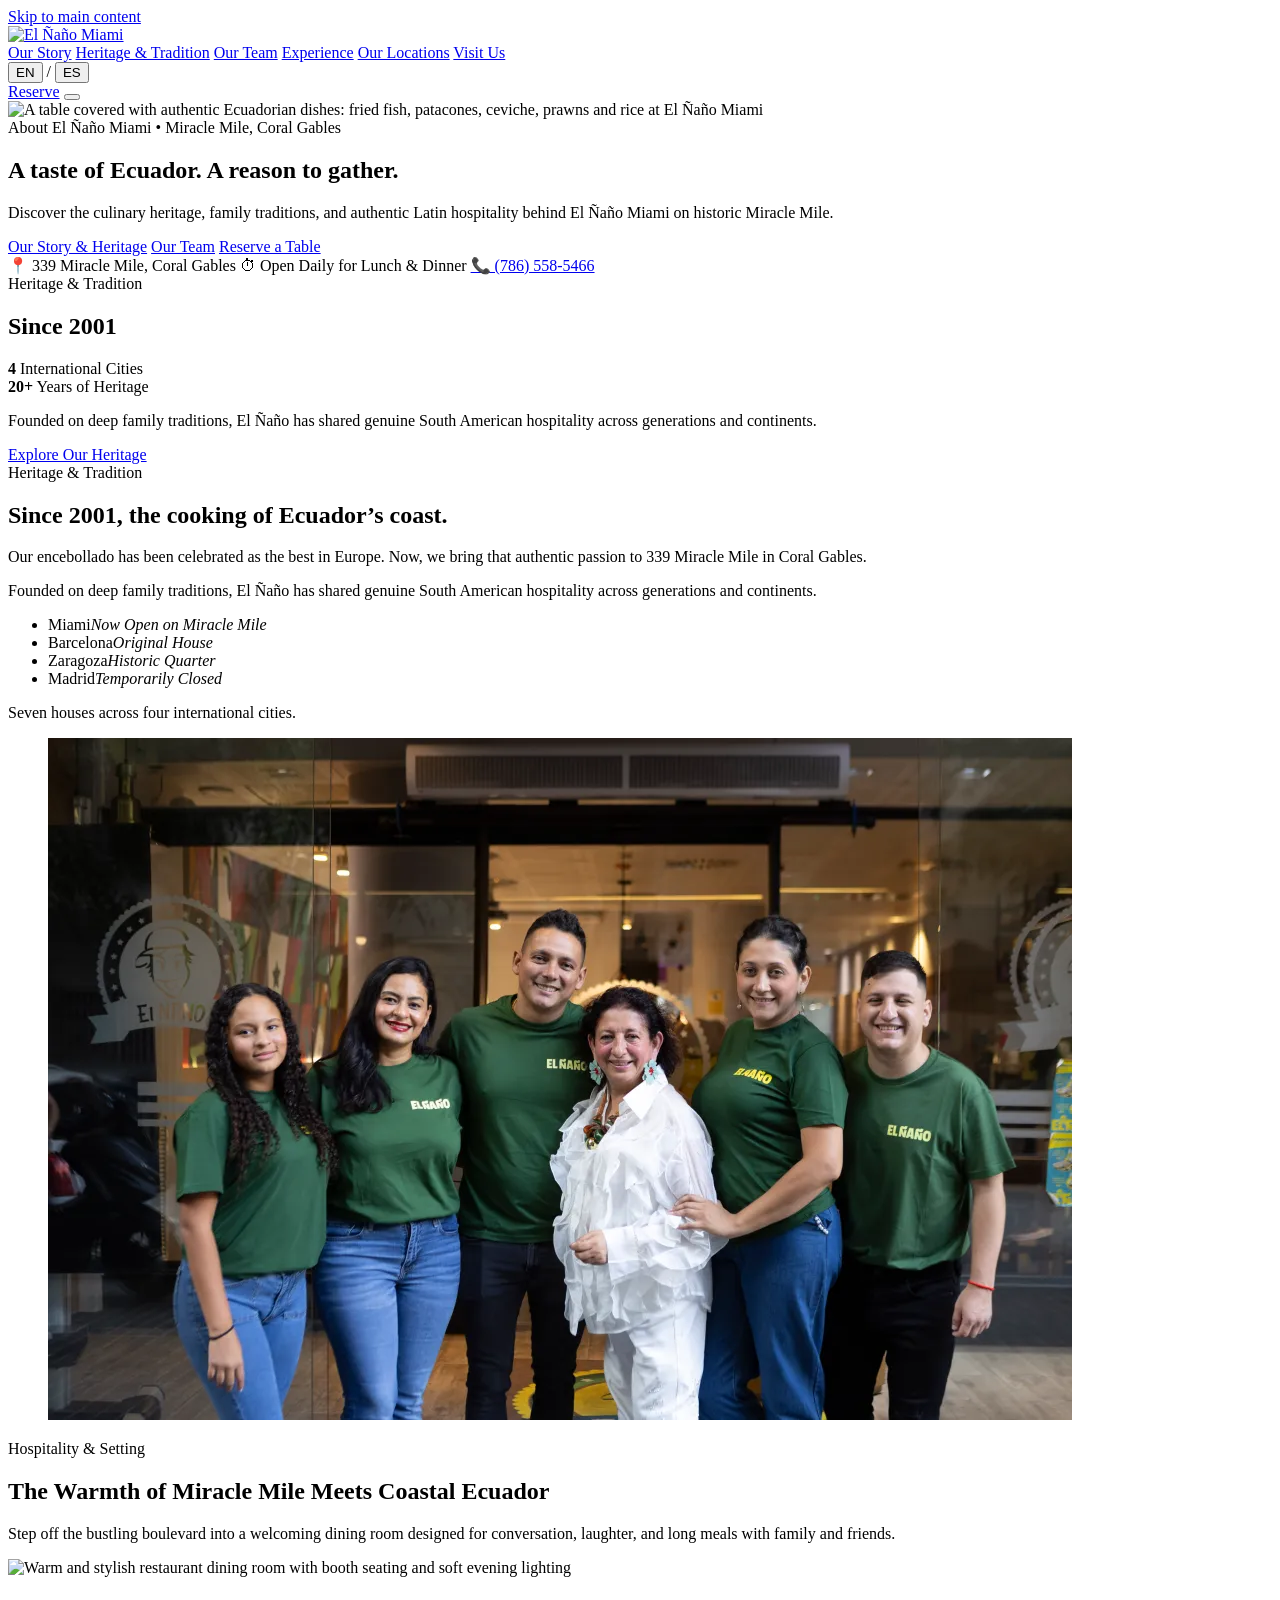
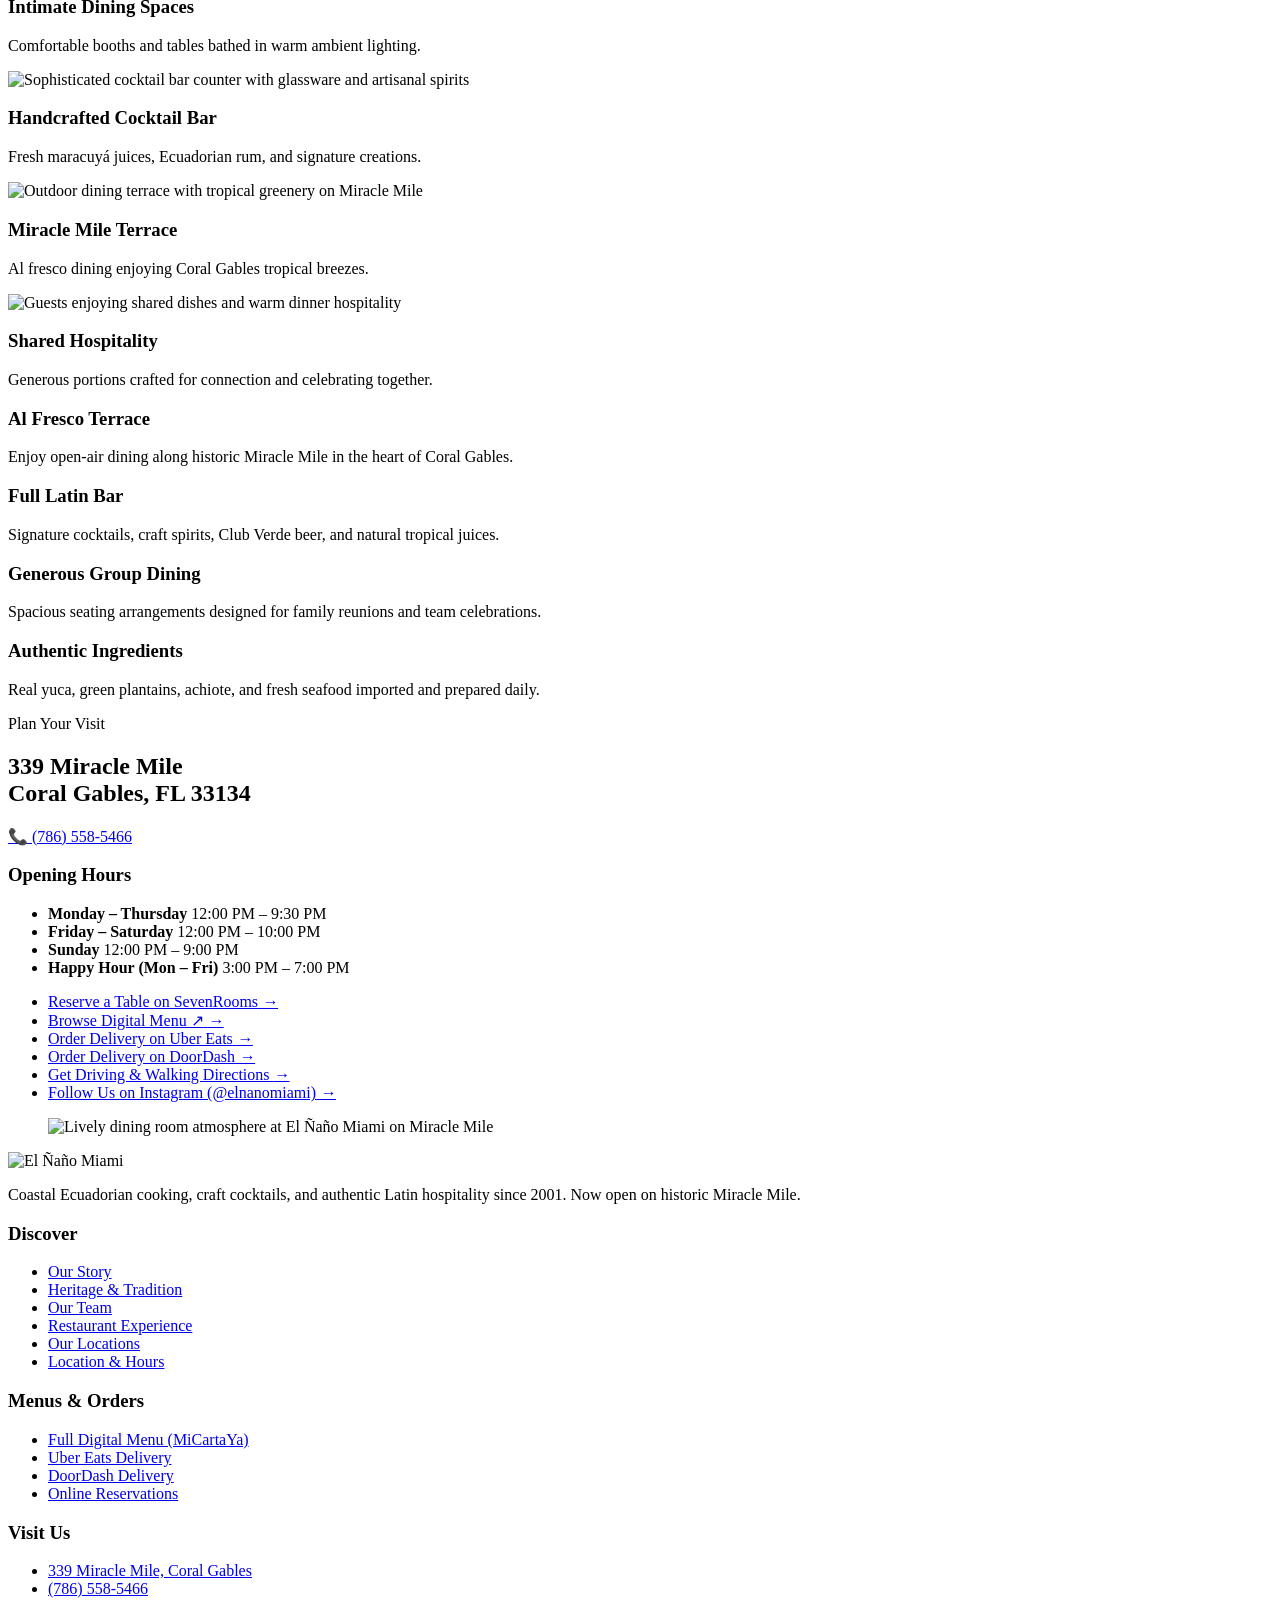
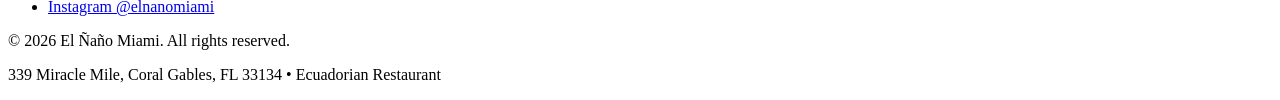
==== index.html @ 047c49d6 "Update About Us page" ====
<!doctype html>
<html lang="en">
<head>
  <meta charset="utf-8">
  <meta name="viewport" content="width=device-width, initial-scale=1">
  <title>About Us | El Ñaño Miami — Authentic Ecuadorian Restaurant &amp; Cocktails, Coral Gables</title>
  <meta name="description" content="Discover the culinary heritage, family traditions, and authentic coastal Ecuadorian cuisine behind El Ñaño Miami at 339 Miracle Mile, Coral Gables. Celebrating genuine hospitality since 2001 across four international cities.">
  <meta name="theme-color" content="#003c28">

  <!-- Open Graph / Social Sharing -->
  <meta property="og:title" content="About Us | El Ñaño Miami — Authentic Ecuadorian Restaurant &amp; Cocktails">
  <meta property="og:description" content="Discover our culinary heritage, 20+ years of tradition, four international locations, and dedicated team on Miracle Mile in Coral Gables.">
  <meta property="og:type" content="restaurant">
  <meta property="og:url" content="https://www.elnanorestaurant.com/">
  <meta property="og:image" content="assets/img/table.jpg">

  <link rel="icon" href="assets/logo/el-nano-miami-green.svg" type="image/svg+xml">
  
  <!-- Preload Critical Hero Image for LCP Optimization -->
  <link rel="preload" as="image" href="assets/img/table.webp" fetchpriority="high">
  
  <link rel="stylesheet" href="assets/css/style.css?v=2.7">
  <script>document.documentElement.classList.add('js')</script>

  <!-- Schema.org Restaurant Structured Data -->
  <script type="application/ld+json">
  {
    "@context": "https://schema.org",
    "@type": "AboutPage",
    "name": "About El Ñaño Miami",
    "description": "Culinary heritage, international locations, and dedicated team behind El Ñaño Miami.",
    "url": "https://www.elnanorestaurant.com/",
    "mainEntity": {
      "@type": "Restaurant",
      "name": "El Ñaño Miami",
      "image": "assets/img/table.jpg",
      "servesCuisine": "Ecuadorian",
      "priceRange": "$$",
      "telephone": "+1-786-558-5466",
      "url": "https://www.elnanorestaurant.com/",
      "acceptsReservations": "https://www.sevenrooms.com/explore/elnanomiami/reservations/create/search/",
      "address": {
        "@type": "PostalAddress",
        "streetAddress": "339 Miracle Mile",
        "addressLocality": "Coral Gables",
        "addressRegion": "FL",
        "postalCode": "33134",
        "addressCountry": "US"
      },
      "geo": {
        "@type": "GeoCoordinates",
        "latitude": 25.7505,
        "longitude": -80.2585
      }
    }
  }
  </script>
</head>
<body>
  <!-- Accessibility Skip Navigation -->
  <a class="skip" href="#main" data-i18n="skip_nav">Skip to main content</a>

  <!-- ──────────────────────────────────────────────────────────────────────────
       SITE HEADER
       ────────────────────────────────────────────────────────────────────────── -->
  <header class="site-header" id="top">
    <div class="bar">
      <a class="brand" href="#top" aria-label="El Ñaño Miami, back to top">
        <img src="assets/logo/el-nano-miami-yellow.svg" alt="El Ñaño Miami" width="609" height="308">
      </a>
      <nav class="nav" aria-label="Primary Navigation">
        <a href="#story" data-i18n="nav_story">Our Story</a>
        <a href="#heritage" data-i18n="story_kicker">Heritage &amp; Tradition</a>
        <a href="#team" data-i18n="nav_team">Our Team</a>
        <a href="#experience" data-i18n="nav_experience">Experience</a>
        <a href="#locations" data-i18n="nav_locations">Our Locations</a>
        <a href="#visit" data-i18n="nav_visit">Visit Us</a>
      </nav>
      <div class="header-actions">
        <!-- English / Español Language Switcher -->
        <div class="lang-switch" role="group" aria-label="Language selection">
          <button type="button" class="lang-btn active" data-lang="en" aria-pressed="true">EN</button>
          <span class="lang-divider" aria-hidden="true">/</span>
          <button type="button" class="lang-btn" data-lang="es" aria-pressed="false">ES</button>
        </div>
        <a class="reserve-btn" href="https://www.sevenrooms.com/explore/elnanomiami/reservations/create/search/" target="_blank" rel="noopener" data-i18n="reserve_btn">Reserve</a>
        <button class="burger" type="button" aria-expanded="false" aria-controls="drawer" aria-label="Open menu">
          <span></span><span></span>
        </button>
      </div>
    </div>
  </header>

  <!-- MOBILE NAVIGATION DRAWER -->
  <div class="drawer" id="drawer" hidden>
    <div class="drawer-lang">
      <span class="drawer-lang-label" data-i18n="drawer_lang_label">Language:</span>
      <div class="lang-switch" role="group" aria-label="Mobile Language selection">
        <button type="button" class="lang-btn active" data-lang="en" aria-pressed="true">EN</button>
        <span class="lang-divider" aria-hidden="true">/</span>
        <button type="button" class="lang-btn" data-lang="es" aria-pressed="false">ES</button>
      </div>
    </div>
    <nav aria-label="Mobile Navigation">
      <a href="#story" data-i18n="nav_story">Our Story</a>
      <a href="#heritage" data-i18n="story_kicker">Heritage &amp; Tradition</a>
      <a href="#team" data-i18n="nav_team">Our Team</a>
      <a href="#experience" data-i18n="nav_experience">Restaurant Experience</a>
      <a href="#locations" data-i18n="nav_locations">Our Locations</a>
      <a href="#visit" data-i18n="nav_visit">Location &amp; Hours</a>
      <a class="drawer-sublink" href="https://el-nano-miami.micartaya.es" target="_blank" rel="noopener" data-i18n="drawer_full_menu">Browse Digital Menu ↗</a>
      <a class="drawer-sublink" href="https://www.ubereats.com/store/el-nano-coral-gables/kp463oD1Vi6E7nZN94qZXA" target="_blank" rel="noopener" data-i18n="drawer_delivery">Delivery on Uber Eats ↗</a>
      <a class="drawer-sublink" href="https://www.doordash.com/store/el-%C3%91a%C3%91o-coral-gables-42138918/?srsltid=AYCX9vI_KnE7H-Bl0SJWq5RdilWhw7yQn5uDHOik-DngAWsfa8M4sarF" target="_blank" rel="noopener" data-i18n="drawer_doordash">Delivery on DoorDash ↗</a>
    </nav>
    <div class="drawer-footer">
      <p>339 Miracle Mile, Coral Gables, FL 33134</p>
      <p><span data-i18n="drawer_phone_label">Direct Inquiries:</span> <a href="tel:+17865585466">(786) 558-5466</a></p>
      <a class="btn btn-primary drawer-cta" href="https://www.sevenrooms.com/explore/elnanomiami/reservations/create/search/" target="_blank" rel="noopener" data-i18n="drawer_reserve_btn">Reserve a Table</a>
    </div>
  </div>

  <main id="main">

    <!-- ──────────────────────────────────────────────────────────────────────────
         SECTION 1 — ABOUT US HERO BANNER
         ────────────────────────────────────────────────────────────────────────── -->
    <section class="hero" aria-label="About El Ñaño Miami">
      <div class="hero-backdrop">
        <picture>
          <source srcset="assets/img/table.webp" type="image/webp">
          <img src="assets/img/table.jpg" alt="A table covered with authentic Ecuadorian dishes: fried fish, patacones, ceviche, prawns and rice at El Ñaño Miami" width="738" height="414" fetchpriority="high">
        </picture>
      </div>
      <div class="hero-overlay" aria-hidden="true"></div>

      <div class="hero-container">
        <div class="hero-copy">
          <div class="hero-badge" data-i18n="hero_badge_about">About El Ñaño Miami • Miracle Mile, Coral Gables</div>
          <h1 data-i18n="about_hero_main">A taste of Ecuador. A reason to gather.</h1>
          <p class="lead" data-i18n="about_hero_sub">Discover the culinary heritage, family traditions, and authentic Latin hospitality behind El Ñaño Miami on historic Miracle Mile.</p>
          
          <div class="hero-actions">
            <a class="btn btn-primary" href="#story" data-i18n="nav_story">Our Story &amp; Heritage</a>
            <a class="btn btn-secondary" href="#team" data-i18n="nav_team">Our Team</a>
            <a class="btn btn-secondary" href="https://www.sevenrooms.com/explore/elnanomiami/reservations/create/search/" target="_blank" rel="noopener" data-i18n="hero_btn_reserve">Reserve a Table</a>
          </div>

          <div class="hero-info-bar">
            <span>📍 339 Miracle Mile, Coral Gables</span>
            <span data-i18n="hero_hours_tag">⏱ Open Daily for Lunch &amp; Dinner</span>
            <a href="tel:+17865585466">📞 (786) 558-5466</a>
          </div>
        </div>

        <!-- Verified Restaurant Heritage Panel -->
        <aside class="hero-offer" aria-label="Heritage Highlights">
          <div class="offer-card">
            <div class="offer-header">
              <span class="offer-badge" data-i18n="story_kicker">Heritage &amp; Tradition</span>
            </div>
            <h2 data-i18n="story_title">Since 2001</h2>
            <div class="offer-pricing">
              <div class="offer-price-item">
                <strong>4</strong>
                <span data-i18n="stat_cities">International Cities</span>
              </div>
              <div class="offer-price-item">
                <strong>20+</strong>
                <span data-i18n="stat_years">Years of Heritage</span>
              </div>
            </div>
            <p class="desc" data-i18n="story_sub">Founded on deep family traditions, El Ñaño has shared genuine South American hospitality across generations and continents.</p>
            <a class="btn btn-primary" href="#story" data-i18n="btn_explore_heritage">Explore Our Heritage</a>
          </div>
        </aside>
      </div>
    </section>

    <!-- ──────────────────────────────────────────────────────────────────────────
         SECTION 2 — OUR STORY, HERITAGE & TEAM PHOTOGRAPH
         ────────────────────────────────────────────────────────────────────────── -->
    <section class="intro" id="story" aria-label="Our Culinary Story and Team">
      <div class="intro-text" data-reveal>
        <span class="kicker dark" id="heritage" data-i18n="story_kicker">Heritage &amp; Tradition</span>
        <h2 data-i18n="story_title">Since 2001, the cooking of Ecuador’s coast.</h2>
        <p class="intro-lead" data-i18n="story_lead">Our encebollado has been celebrated as the best in Europe. Now, we bring that authentic passion to 339 Miracle Mile in Coral Gables.</p>
        <p class="intro-sub" data-i18n="story_sub">Founded on deep family traditions, El Ñaño has shared genuine South American hospitality across generations and continents.</p>
        
        <!-- Our Locations across 4 cities -->
        <ul class="houses" id="locations" aria-label="Our locations across four cities">
          <li><span>Miami</span><em data-i18n="house_miami">Now Open on Miracle Mile</em></li>
          <li><span>Barcelona</span><em data-i18n="house_bcn">Original House</em></li>
          <li><span>Zaragoza</span><em data-i18n="house_zgza">Historic Quarter</em></li>
          <li><span>Madrid</span><em data-i18n="house_mad">Temporarily Closed</em></li>
        </ul>
        <p class="houses-note" data-i18n="houses_note">Seven houses across four international cities.</p>
      </div>

      <!-- Real Team Photograph (assets/img/pics from clients/equipo.webp) -->
      <figure class="intro-shot" id="team" data-reveal>
        <picture>
          <img src="assets/img/story/equipo.webp" alt="The founding family and dedicated team behind El Ñaño Miami in front of the restaurant on Miracle Mile" width="1024" height="682" loading="lazy" decoding="async">
        </picture>
      </figure>
    </section>

    <!-- ──────────────────────────────────────────────────────────────────────────
         SECTION 3 — RESTAURANT EXPERIENCE & ATMOSPHERE
         ────────────────────────────────────────────────────────────────────────── -->
    <section class="atmosphere" id="experience" aria-label="Restaurant Atmosphere and Hospitality">
      <div class="section-head" data-reveal>
        <span class="kicker dark" data-i18n="atmo_kicker">Hospitality &amp; Setting</span>
        <h2 data-i18n="atmo_title">The Warmth of Miracle Mile Meets Coastal Ecuador</h2>
        <p data-i18n="atmo_desc">Step off the bustling boulevard into a welcoming dining room designed for conversation, laughter, and long meals with family and friends.</p>
      </div>

      <div class="atmosphere-grid">
        <article class="atmo-card" data-reveal>
          <picture>
            <source srcset="assets/img/atmosphere/venue-dining.webp" type="image/webp">
            <img src="assets/img/atmosphere/venue-dining.jpg" alt="Warm and stylish restaurant dining room with booth seating and soft evening lighting" width="1800" height="1200" loading="lazy" decoding="async">
          </picture>
          <div class="atmo-caption">
            <h3 data-i18n="atmo_card1_title">Intimate Dining Spaces</h3>
            <p data-i18n="atmo_card1_desc">Comfortable booths and tables bathed in warm ambient lighting.</p>
          </div>
        </article>

        <article class="atmo-card" data-reveal>
          <picture>
            <source srcset="assets/img/atmosphere/venue-bar.webp" type="image/webp">
            <img src="assets/img/atmosphere/venue-bar.jpg" alt="Sophisticated cocktail bar counter with glassware and artisanal spirits" width="1600" height="1200" loading="lazy" decoding="async">
          </picture>
          <div class="atmo-caption">
            <h3 data-i18n="atmo_card2_title">Handcrafted Cocktail Bar</h3>
            <p data-i18n="atmo_card2_desc">Fresh maracuyá juices, Ecuadorian rum, and signature creations.</p>
          </div>
        </article>

        <article class="atmo-card" data-reveal>
          <picture>
            <source srcset="assets/img/atmosphere/venue-terrace.webp" type="image/webp">
            <img src="assets/img/atmosphere/venue-terrace.jpg" alt="Outdoor dining terrace with tropical greenery on Miracle Mile" width="1600" height="2133" loading="lazy" decoding="async">
          </picture>
          <div class="atmo-caption">
            <h3 data-i18n="atmo_card3_title">Miracle Mile Terrace</h3>
            <p data-i18n="atmo_card3_desc">Al fresco dining enjoying Coral Gables tropical breezes.</p>
          </div>
        </article>

        <article class="atmo-card" data-reveal>
          <picture>
            <source srcset="assets/img/atmosphere/venue-hospitality.webp" type="image/webp">
            <img src="assets/img/atmosphere/venue-hospitality.jpg" alt="Guests enjoying shared dishes and warm dinner hospitality" width="1600" height="1200" loading="lazy" decoding="async">
          </picture>
          <div class="atmo-caption">
            <h3 data-i18n="atmo_card4_title">Shared Hospitality</h3>
            <p data-i18n="atmo_card4_desc">Generous portions crafted for connection and celebrating together.</p>
          </div>
        </article>
      </div>

      <!-- Experience Highlights -->
      <div class="atmo-features">
        <div class="feat-item" data-reveal>
          <h3 data-i18n="feat_1_title">Al Fresco Terrace</h3>
          <p data-i18n="feat_1_desc">Enjoy open-air dining along historic Miracle Mile in the heart of Coral Gables.</p>
        </div>
        <div class="feat-item" data-reveal>
          <h3 data-i18n="feat_2_title">Full Latin Bar</h3>
          <p data-i18n="feat_2_desc">Signature cocktails, craft spirits, Club Verde beer, and natural tropical juices.</p>
        </div>
        <div class="feat-item" data-reveal>
          <h3 data-i18n="feat_3_title">Generous Group Dining</h3>
          <p data-i18n="feat_3_desc">Spacious seating arrangements designed for family reunions and team celebrations.</p>
        </div>
        <div class="feat-item" data-reveal>
          <h3 data-i18n="feat_4_title">Authentic Ingredients</h3>
          <p data-i18n="feat_4_desc">Real yuca, green plantains, achiote, and fresh seafood imported and prepared daily.</p>
        </div>
      </div>
    </section>

    <!-- ──────────────────────────────────────────────────────────────────────────
         SECTION 4 — VISIT & CONTACT INFORMATION
         ────────────────────────────────────────────────────────────────────────── -->
    <section class="visit" id="visit" aria-label="Visit El Ñaño Miami">
      <div class="visit-grid">
        <div class="visit-main" data-reveal>
          <span class="kicker dark" data-i18n="visit_kicker">Plan Your Visit</span>
          <h2>339 Miracle Mile<br>Coral Gables, FL 33134</h2>
          <p class="visit-phone"><a href="tel:+17865585466">📞 (786) 558-5466</a></p>

          <!-- Hours Card -->
          <div class="hours-card">
            <h3 data-i18n="hours_title">Opening Hours</h3>
            <ul class="hours-list">
              <li>
                <strong data-i18n="hours_mon_thu">Monday – Thursday</strong>
                <span>12:00 PM – 9:30 PM</span>
              </li>
              <li>
                <strong data-i18n="hours_fri_sat">Friday – Saturday</strong>
                <span>12:00 PM – 10:00 PM</span>
              </li>
              <li>
                <strong data-i18n="hours_sun">Sunday</strong>
                <span>12:00 PM – 9:00 PM</span>
              </li>
              <li>
                <strong class="hh-highlight" data-i18n="hours_hh">Happy Hour (Mon – Fri)</strong>
                <span class="hh-highlight">3:00 PM – 7:00 PM</span>
              </li>
            </ul>
          </div>

          <!-- Quick Action Links -->
          <ul class="links" aria-label="Essential restaurant destinations">
            <li>
              <a class="primary" href="https://www.sevenrooms.com/explore/elnanomiami/reservations/create/search/" target="_blank" rel="noopener">
                <span data-i18n="link_reserve_sr">Reserve a Table on SevenRooms</span>
                <i aria-hidden="true">→</i>
              </a>
            </li>
            <li>
              <a href="https://el-nano-miami.micartaya.es" target="_blank" rel="noopener">
                <span data-i18n="drawer_full_menu">Browse Digital Menu ↗</span>
                <i aria-hidden="true">→</i>
              </a>
            </li>
            <li>
              <a href="https://www.ubereats.com/store/el-nano-coral-gables/kp463oD1Vi6E7nZN94qZXA" target="_blank" rel="noopener">
                <span data-i18n="link_ubereats">Order Delivery on Uber Eats</span>
                <i aria-hidden="true">→</i>
              </a>
            </li>
            <li>
              <a href="https://www.doordash.com/store/el-%C3%91a%C3%91o-coral-gables-42138918/?srsltid=AYCX9vI_KnE7H-Bl0SJWq5RdilWhw7yQn5uDHOik-DngAWsfa8M4sarF" target="_blank" rel="noopener">
                <span data-i18n="link_doordash">Order Delivery on DoorDash</span>
                <i aria-hidden="true">→</i>
              </a>
            </li>
            <li>
              <a href="https://www.google.com/maps/search/?api=1&query=El+%C3%91a%C3%B1o+339+Miracle+Mile+Coral+Gables+FL+33134" target="_blank" rel="noopener">
                <span data-i18n="link_directions">Get Driving &amp; Walking Directions</span>
                <i aria-hidden="true">→</i>
              </a>
            </li>
            <li>
              <a href="https://www.instagram.com/elnanomiami/" target="_blank" rel="noopener">
                <span data-i18n="link_instagram">Follow Us on Instagram (@elnanomiami)</span>
                <i aria-hidden="true">→</i>
              </a>
            </li>
          </ul>
        </div>

        <div class="visit-side" data-reveal>
          <figure class="visit-shot">
            <picture>
              <source srcset="assets/img/visit/lleno-restaurante.webp" type="image/webp">
              <img src="assets/img/visit/lleno-restaurante.jpg" alt="Lively dining room atmosphere at El Ñaño Miami on Miracle Mile" width="1140" height="641" loading="lazy" decoding="async">
            </picture>
          </figure>
        </div>
      </div>
    </section>

  </main>

  <!-- ──────────────────────────────────────────────────────────────────────────
       SITE FOOTER
       ────────────────────────────────────────────────────────────────────────── -->
  <footer class="foot">
    <div class="foot-wrap">
      <div class="foot-top">
        <div class="foot-brand">
          <img src="assets/logo/el-nano-miami-yellow.svg" alt="El Ñaño Miami" width="609" height="308">
          <p data-i18n="foot_brand_desc">Coastal Ecuadorian cooking, craft cocktails, and authentic Latin hospitality since 2001. Now open on historic Miracle Mile.</p>
        </div>
        <div class="foot-nav-cols">
          <div class="foot-col">
            <h3 data-i18n="foot_col_discover">Discover</h3>
            <ul>
              <li><a href="#story" data-i18n="nav_story">Our Story</a></li>
              <li><a href="#heritage" data-i18n="story_kicker">Heritage &amp; Tradition</a></li>
              <li><a href="#team" data-i18n="nav_team">Our Team</a></li>
              <li><a href="#experience" data-i18n="nav_experience">Restaurant Experience</a></li>
              <li><a href="#locations" data-i18n="nav_locations">Our Locations</a></li>
              <li><a href="#visit" data-i18n="nav_visit">Location &amp; Hours</a></li>
            </ul>
          </div>
          <div class="foot-col">
            <h3 data-i18n="foot_col_menus">Menus &amp; Orders</h3>
            <ul>
              <li><a href="https://el-nano-miami.micartaya.es" target="_blank" rel="noopener" data-i18n="foot_link_full_menu">Full Digital Menu (MiCartaYa)</a></li>
              <li><a href="https://www.ubereats.com/store/el-nano-coral-gables/kp463oD1Vi6E7nZN94qZXA" target="_blank" rel="noopener" data-i18n="foot_link_ubereats">Uber Eats Delivery</a></li>
              <li><a href="https://www.doordash.com/store/el-%C3%91a%C3%91o-coral-gables-42138918/?srsltid=AYCX9vI_KnE7H-Bl0SJWq5RdilWhw7yQn5uDHOik-DngAWsfa8M4sarF" target="_blank" rel="noopener" data-i18n="foot_link_doordash">DoorDash Delivery</a></li>
              <li><a href="https://www.sevenrooms.com/explore/elnanomiami/reservations/create/search/" target="_blank" rel="noopener" data-i18n="foot_link_reservations">Online Reservations</a></li>
            </ul>
          </div>
          <div class="foot-col">
            <h3 data-i18n="foot_col_visit">Visit Us</h3>
            <ul>
              <li><a href="https://www.google.com/maps/search/?api=1&query=El+%C3%91a%C3%B1o+339+Miracle+Mile+Coral+Gables+FL+33134" target="_blank" rel="noopener">339 Miracle Mile, Coral Gables</a></li>
              <li><a href="tel:+17865585466">(786) 558-5466</a></li>
              <li><a href="https://www.instagram.com/elnanomiami/" target="_blank" rel="noopener">Instagram @elnanomiami</a></li>
            </ul>
          </div>
        </div>
      </div>

      <div class="foot-bottom">
        <p data-i18n="foot_copy">© 2026 El Ñaño Miami. All rights reserved.</p>
        <p>339 Miracle Mile, Coral Gables, FL 33134 • Ecuadorian Restaurant</p>
      </div>
    </div>
  </footer>

  <script src="assets/js/translations.js?v=2.7" defer></script>
  <script src="assets/js/main.js?v=2.7" defer></script>
</body>
</html>
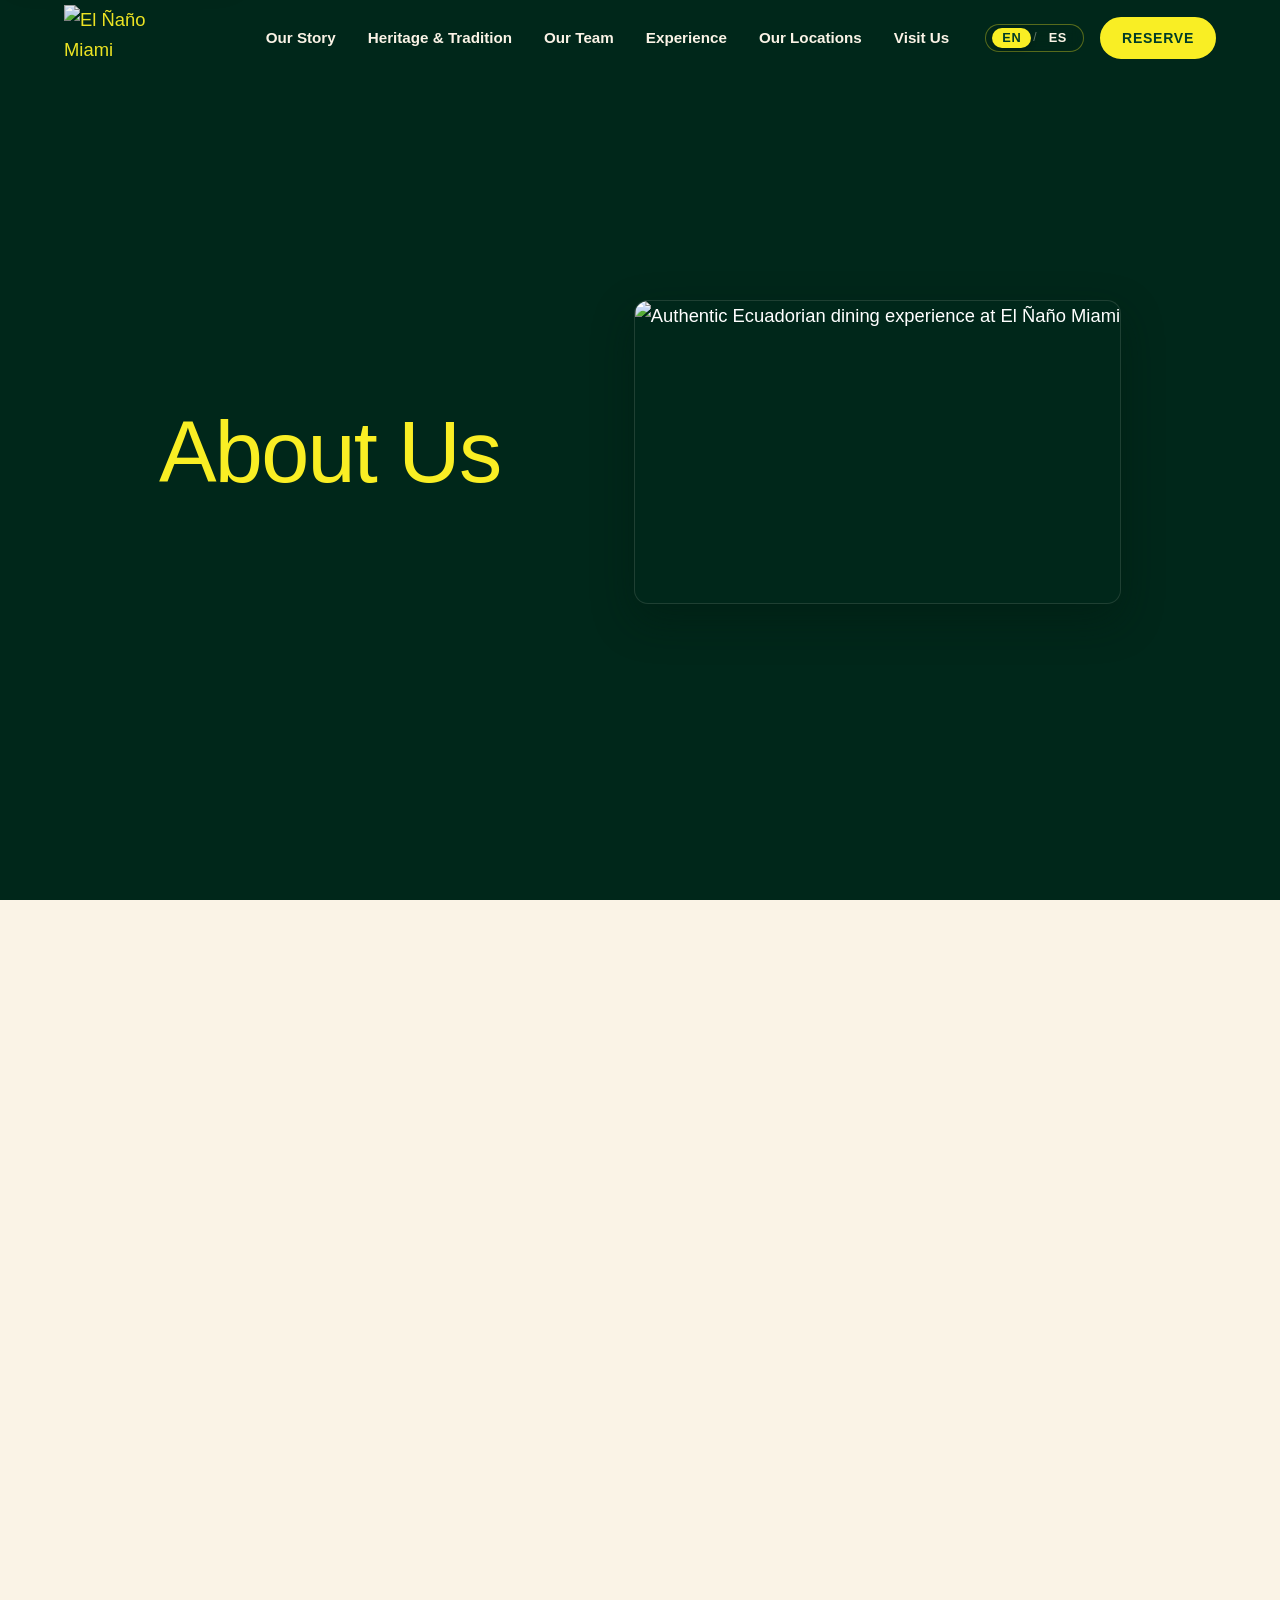
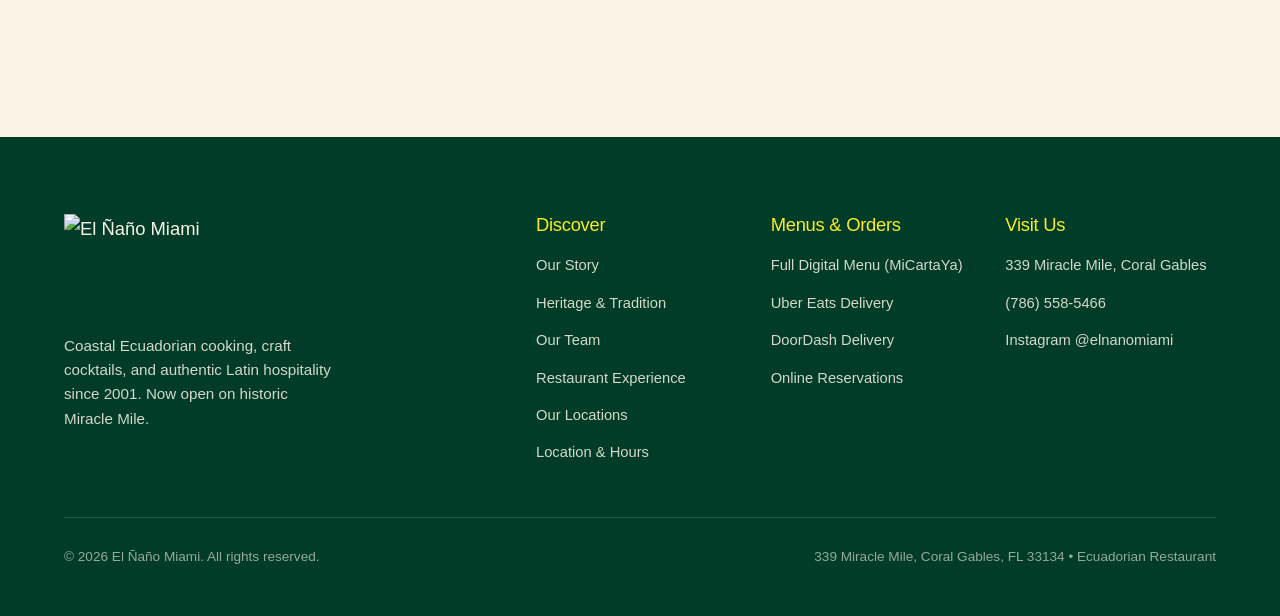
==== commit bf499524: "Update About Us page" ====
--- a/index.html
+++ b/index.html
@@ -124,55 +124,19 @@
     <!-- ──────────────────────────────────────────────────────────────────────────
          SECTION 1 — ABOUT US HERO BANNER
          ────────────────────────────────────────────────────────────────────────── -->
-    <section class="hero" aria-label="About El Ñaño Miami">
-      <div class="hero-backdrop">
-        <picture>
-          <source srcset="assets/img/table.webp" type="image/webp">
-          <img src="assets/img/table.jpg" alt="A table covered with authentic Ecuadorian dishes: fried fish, patacones, ceviche, prawns and rice at El Ñaño Miami" width="738" height="414" fetchpriority="high">
-        </picture>
-      </div>
-      <div class="hero-overlay" aria-hidden="true"></div>
-
-      <div class="hero-container">
-        <div class="hero-copy">
-          <div class="hero-badge" data-i18n="hero_badge_about">About El Ñaño Miami • Miracle Mile, Coral Gables</div>
-          <h1 data-i18n="about_hero_main">A taste of Ecuador. A reason to gather.</h1>
-          <p class="lead" data-i18n="about_hero_sub">Discover the culinary heritage, family traditions, and authentic Latin hospitality behind El Ñaño Miami on historic Miracle Mile.</p>
-          
-          <div class="hero-actions">
-            <a class="btn btn-primary" href="#story" data-i18n="nav_story">Our Story &amp; Heritage</a>
-            <a class="btn btn-secondary" href="#team" data-i18n="nav_team">Our Team</a>
-            <a class="btn btn-secondary" href="https://www.sevenrooms.com/explore/elnanomiami/reservations/create/search/" target="_blank" rel="noopener" data-i18n="hero_btn_reserve">Reserve a Table</a>
-          </div>
-
-          <div class="hero-info-bar">
-            <span>📍 339 Miracle Mile, Coral Gables</span>
-            <span data-i18n="hero_hours_tag">⏱ Open Daily for Lunch &amp; Dinner</span>
-            <a href="tel:+17865585466">📞 (786) 558-5466</a>
-          </div>
-        </div>
-
-        <!-- Verified Restaurant Heritage Panel -->
-        <aside class="hero-offer" aria-label="Heritage Highlights">
-          <div class="offer-card">
-            <div class="offer-header">
-              <span class="offer-badge" data-i18n="story_kicker">Heritage &amp; Tradition</span>
-            </div>
-            <h2 data-i18n="story_title">Since 2001</h2>
-            <div class="offer-pricing">
-              <div class="offer-price-item">
-                <strong>4</strong>
-                <span data-i18n="stat_cities">International Cities</span>
-              </div>
-              <div class="offer-price-item">
-                <strong>20+</strong>
-                <span data-i18n="stat_years">Years of Heritage</span>
-              </div>
-            </div>
-            <p class="desc" data-i18n="story_sub">Founded on deep family traditions, El Ñaño has shared genuine South American hospitality across generations and continents.</p>
-            <a class="btn btn-primary" href="#story" data-i18n="btn_explore_heritage">Explore Our Heritage</a>
-          </div>
-        </aside>
+    <section class="hero about-hero" aria-label="About Us">
+      <div class="about-hero-inner">
+        <div class="about-hero-text">
+          <h1 class="about-hero-title" data-i18n="nav_about">About Us</h1>
+        </div>
+        <div class="about-hero-media">
+          <figure class="about-hero-frame">
+            <picture>
+              <source srcset="assets/img/table.webp" type="image/webp">
+              <img src="assets/img/table.jpg" alt="Authentic Ecuadorian dining experience at El Ñaño Miami" width="738" height="414" fetchpriority="high">
+            </picture>
+          </figure>
+        </div>
       </div>
     </section>
 
--- a/assets/css/style.css
+++ b/assets/css/style.css
@@ -0,0 +1,2384 @@
+/* ==========================================================================
+   El Ñaño Miami — Official Brand Stylesheet
+   Brand Palette: Deep Green (#003C28), Warm Cream (#FAF3E6), Yellow (#F9EE24),
+   Teal (#32B4A6), Light Green (#ADCC70)
+   Typography: Paytone One (Headings), Lexend (Body & UI), Holiday Free (Decorative Eyebrow Accents)
+   ========================================================================== */
+
+/* ── Typography Declarations (Local Bundled WOFF2) ── */
+@font-face {
+  font-family: "Paytone One";
+  src: url("../fonts/PaytoneOne.woff2") format("woff2");
+  font-weight: 400;
+  font-display: swap;
+  unicode-range: U+0000-00FF, U+0131, U+0152-0153, U+02BB-02BC, U+02C6, U+02DA, U+02DC, U+0304, U+0308, U+0329, U+2000-206F, U+20AC, U+2122, U+2191, U+2193, U+2212, U+2215, U+FEFF, U+FFFD;
+}
+@font-face {
+  font-family: "Paytone One";
+  src: url("../fonts/PaytoneOne-ext.woff2") format("woff2");
+  font-weight: 400;
+  font-display: swap;
+  unicode-range: U+0100-02BA, U+02BD-02C5, U+02C7-02CC, U+02CE-02D7, U+02DD-02FF, U+0304, U+0308, U+0329, U+1D00-1DBF, U+1E00-1E9F, U+1EF2-1EFF, U+2020, U+20A0-20AB, U+20AD-20C4, U+2113, U+2C60-2C7F, U+A720-A7FF;
+}
+
+@font-face {
+  font-family: "Lexend";
+  src: url("../fonts/Lexend.woff2") format("woff2");
+  font-weight: 300 800;
+  font-display: swap;
+  unicode-range: U+0000-00FF, U+0131, U+0152-0153, U+02BB-02BC, U+02C6, U+02DA, U+02DC, U+0304, U+0308, U+0329, U+2000-206F, U+20AC, U+2122, U+2191, U+2193, U+2212, U+2215, U+FEFF, U+FFFD;
+}
+@font-face {
+  font-family: "Lexend";
+  src: url("../fonts/Lexend-ext.woff2") format("woff2");
+  font-weight: 300 800;
+  font-display: swap;
+  unicode-range: U+0100-02BA, U+02BD-02C5, U+02C7-02CC, U+02CE-02D7, U+02DD-02FF, U+0304, U+0308, U+0329, U+1D00-1DBF, U+1E00-1E9F, U+1EF2-1EFF, U+2020, U+20A0-20AB, U+20AD-20C4, U+2113, U+2C60-2C7F, U+A720-A7FF;
+}
+
+@font-face {
+  font-family: "Caveat";
+  src: url("../fonts/Caveat.woff2") format("woff2");
+  font-weight: 600 700;
+  font-display: swap;
+}
+
+/* Optional client-supplied Holiday Free */
+@font-face {
+  font-family: "Holiday Free";
+  src: local("Holiday Free"), local("HolidayFree"),
+       url("../fonts/HolidayFree.woff2") format("woff2"),
+       url("../fonts/HolidayFree.otf") format("opentype");
+  font-display: swap;
+}
+
+/* ── Custom Properties & Design Tokens ── */
+:root {
+  --g: #003C28;             /* Deep green PMS 3305 C */
+  --g-deep: #00271A;        /* Darker green shadow */
+  --g-tint: #074B34;        /* Slightly lighter green card bg */
+  --g-light: #ADCC70;       /* Light green accent */
+  --cream: #FAF3E6;         /* Warm cream primary structural bg */
+  --cream-soft: #FFFBF2;    /* Soft ivory card bg */
+  --cream-alt: #F3EBD8;     /* Border / divider tone */
+  --y: #F9EE24;             /* Brand yellow #F9EE24 */
+  --y-hover: #E0D620;       /* Yellow hover (derived from #F9EE24) */
+  --y-rgb: 249, 238, 36;    /* Brand yellow RGB components for alpha tints */
+  --teal: #32B4A6;          /* Teal accent */
+  /* Orange (#EC7F35) removed per client brand feedback */
+  
+  --font-display: "Paytone One", -apple-system, BlinkMacSystemFont, "Segoe UI", Roboto, sans-serif;
+  --font-body: "Lexend", -apple-system, BlinkMacSystemFont, "Segoe UI", Roboto, sans-serif;
+  --font-accent: "Holiday Free", "Caveat", cursive, sans-serif;
+  
+  --pad: clamp(20px, 5vw, 84px);
+  --pad-narrow: clamp(16px, 3.2vw, 44px);
+  --hh: 76px;
+  --ease: cubic-bezier(.22, 1, .36, 1);
+  --ease-out: cubic-bezier(.16, 1, .3, 1);
+  --radius-sm: 8px;
+  --radius-md: 14px;
+  --radius-lg: 20px;
+  --shadow-sm: 0 4px 14px rgba(0, 39, 26, 0.08);
+  --shadow-md: 0 10px 30px rgba(0, 39, 26, 0.12);
+  --shadow-lg: 0 18px 48px rgba(0, 39, 26, 0.18);
+}
+
+/* ── Reset & Base Styles ── */
+*, *::before, *::after {
+  box-sizing: border-box;
+}
+
+html {
+  -webkit-text-size-adjust: 100%;
+  scroll-behavior: smooth;
+  scroll-padding-top: calc(var(--hh) + 16px);
+}
+
+body {
+  margin: 0;
+  background-color: var(--cream);
+  color: var(--g);
+  font-family: var(--font-body);
+  font-size: clamp(1rem, 0.35vw + 0.94rem, 1.15rem);
+  line-height: 1.6;
+  -webkit-font-smoothing: antialiased;
+  -moz-osx-font-smoothing: grayscale;
+  overflow-x: hidden;
+}
+
+img, picture {
+  display: block;
+  max-width: 100%;
+  height: auto;
+}
+
+a {
+  color: inherit;
+  text-decoration: none;
+}
+
+p, h1, h2, h3, h4, ul, ol, figure {
+  margin: 0;
+  padding: 0;
+}
+
+ul, ol {
+  list-style: none;
+}
+
+h1, h2, h3, h4 {
+  font-family: var(--font-display);
+  font-weight: 400;
+  line-height: 1.15;
+  letter-spacing: -0.015em;
+  text-wrap: balance;
+  color: inherit;
+}
+
+:focus-visible {
+  outline: 3px solid var(--y);
+  outline-offset: 3px;
+}
+
+::selection {
+  background-color: var(--g);
+  color: var(--y);
+}
+
+/* ── Accessibility & Skip Link ── */
+.skip {
+  position: absolute;
+  left: 14px;
+  top: -80px;
+  z-index: 1000;
+  background-color: var(--y);
+  color: var(--g);
+  padding: 12px 20px;
+  font-weight: 700;
+  border-radius: var(--radius-sm);
+  box-shadow: var(--shadow-md);
+  transition: top 0.25s var(--ease);
+}
+.skip:focus {
+  top: 14px;
+}
+
+/* ── Common Typography & Accent Elements ── */
+.kicker {
+  display: inline-flex;
+  align-items: center;
+  gap: 8px;
+  font-family: var(--font-accent);
+  font-size: clamp(1.15rem, 1.6vw, 1.45rem);
+  font-weight: 700;
+  letter-spacing: 0.02em;
+  color: var(--y);
+  margin-bottom: 8px;
+}
+.kicker.dark {
+  color: var(--g);
+}
+.kicker-tag {
+  display: inline-block;
+  padding: 4px 12px;
+  font-family: var(--font-body);
+  font-size: 0.8rem;
+  font-weight: 700;
+  text-transform: uppercase;
+  letter-spacing: 0.08em;
+  background-color: rgba(249, 238, 36, 0.18);
+  color: var(--y);
+  border-radius: 999px;
+  margin-bottom: 12px;
+}
+.kicker-tag.dark {
+  background-color: rgba(0, 60, 40, 0.1);
+  color: var(--g);
+}
+
+.section-head {
+  text-align: center;
+  max-width: 760px;
+  margin: 0 auto clamp(40px, 6vw, 68px);
+}
+.section-head h2 {
+  font-size: clamp(2.2rem, 4.4vw, 3.8rem);
+  margin-bottom: 16px;
+}
+.section-head p {
+  font-size: clamp(1.05rem, 1.4vw, 1.25rem);
+  color: rgba(0, 60, 40, 0.82);
+  line-height: 1.6;
+}
+.section-head.light h2 {
+  color: #FFFFFF;
+}
+.section-head.light p {
+  color: rgba(250, 243, 230, 0.85);
+}
+
+/* ── Buttons & Action Links ── */
+.btn {
+  display: inline-flex;
+  align-items: center;
+  justify-content: center;
+  gap: 8px;
+  min-height: 48px;
+  padding: 0 24px;
+  font-family: var(--font-body);
+  font-weight: 700;
+  font-size: 0.95rem;
+  letter-spacing: 0.02em;
+  border-radius: 999px;
+  border: 2px solid transparent;
+  cursor: pointer;
+  text-align: center;
+  transition: all 0.3s var(--ease);
+}
+.btn-primary {
+  background-color: var(--y);
+  color: var(--g);
+  border-color: var(--y);
+}
+.btn-primary:hover {
+  background-color: #FFFFFF;
+  border-color: #FFFFFF;
+  color: var(--g);
+  transform: translateY(-2px);
+  box-shadow: 0 6px 20px rgba(0,0,0,0.18);
+}
+.btn-secondary {
+  background-color: transparent;
+  color: var(--cream);
+  border-color: rgba(250, 243, 230, 0.45);
+}
+.btn-secondary:hover {
+  background-color: rgba(250, 243, 230, 0.15);
+  border-color: var(--cream);
+  color: #FFFFFF;
+  transform: translateY(-2px);
+}
+.btn-green {
+  background-color: var(--g);
+  color: var(--y);
+  border-color: var(--g);
+}
+.btn-green:hover {
+  background-color: var(--g-tint);
+  border-color: var(--g-tint);
+  color: #FFFFFF;
+  transform: translateY(-2px);
+  box-shadow: var(--shadow-md);
+}
+
+.link-arrow {
+  display: inline-flex;
+  align-items: center;
+  gap: 6px;
+  font-weight: 700;
+  font-size: 0.95rem;
+  color: var(--g);
+  transition: gap 0.25s var(--ease), color 0.25s var(--ease);
+}
+.link-arrow::after {
+  content: "→";
+  font-weight: 800;
+  transition: transform 0.25s var(--ease);
+}
+.link-arrow:hover {
+  color: var(--teal);
+  gap: 10px;
+}
+.link-arrow:hover::after {
+  transform: translateX(3px);
+}
+.link-arrow.light {
+  color: var(--y);
+}
+.link-arrow.light:hover {
+  color: #FFFFFF;
+}
+
+/* ── Badges ── */
+.badge-pick {
+  display: inline-flex;
+  align-items: center;
+  gap: 5px;
+  background-color: var(--y);
+  color: var(--g);
+  font-size: 0.72rem;
+  font-weight: 800;
+  text-transform: uppercase;
+  letter-spacing: 0.06em;
+  padding: 4px 10px;
+  border-radius: 999px;
+  box-shadow: 0 2px 8px rgba(0, 60, 40, 0.15);
+}
+.badge-special {
+  display: inline-flex;
+  align-items: center;
+  background-color: var(--teal);
+  color: #FFFFFF;
+  font-size: 0.72rem;
+  font-weight: 800;
+  text-transform: uppercase;
+  letter-spacing: 0.06em;
+  padding: 4px 10px;
+  border-radius: 999px;
+}
+
+/* ──────────────────────────────────────────────────────────────────────────
+   HEADER & NAVIGATION
+   ────────────────────────────────────────────────────────────────────────── */
+.site-header {
+  position: fixed;
+  inset: 0 0 auto 0;
+  z-index: 100;
+  color: var(--y);
+  background-color: transparent;
+  transition: background-color 0.4s var(--ease), box-shadow 0.4s var(--ease), backdrop-filter 0.4s var(--ease);
+}
+.site-header.solid {
+  background-color: rgba(0, 60, 40, 0.96);
+  backdrop-filter: blur(12px);
+  -webkit-backdrop-filter: blur(12px);
+  box-shadow: 0 4px 20px rgba(0, 39, 26, 0.25);
+}
+.bar {
+  height: var(--hh);
+  padding-inline: var(--pad);
+  max-width: 1440px;
+  margin: 0 auto;
+  display: flex;
+  align-items: center;
+  justify-content: space-between;
+  gap: clamp(16px, 3vw, 36px);
+}
+
+.brand {
+  display: flex;
+  align-items: center;
+  width: clamp(100px, 11vw, 130px);
+  opacity: 0.95;
+  transition: opacity 0.3s, transform 0.3s;
+}
+.brand img {
+  width: 100%;
+  height: auto;
+}
+.brand:hover {
+  opacity: 1;
+  transform: scale(1.02);
+}
+
+.nav {
+  display: flex;
+  align-items: center;
+  gap: clamp(18px, 2.5vw, 36px);
+  margin-left: auto;
+}
+.nav a {
+  font-family: var(--font-body);
+  font-weight: 600;
+  font-size: 0.95rem;
+  color: var(--cream);
+  padding: 8px 0;
+  position: relative;
+  transition: color 0.25s var(--ease);
+}
+.nav a::after {
+  content: "";
+  position: absolute;
+  bottom: 0;
+  left: 0;
+  width: 0;
+  height: 2px;
+  background-color: var(--y);
+  transition: width 0.3s var(--ease);
+}
+.nav a:hover {
+  color: var(--y);
+}
+.nav a:hover::after {
+  width: 100%;
+}
+
+.header-actions {
+  display: flex;
+  align-items: center;
+  gap: 16px;
+}
+
+/* Language Switcher */
+.lang-switch {
+  display: inline-flex;
+  align-items: center;
+  gap: 2px;
+  background: rgba(0, 39, 26, 0.45);
+  border: 1px solid rgba(249, 238, 36, 0.35);
+  border-radius: 999px;
+  padding: 3px 6px;
+  backdrop-filter: blur(8px);
+}
+.lang-btn {
+  background: transparent;
+  border: 0;
+  color: var(--cream);
+  font-family: var(--font-body);
+  font-size: 0.8rem;
+  font-weight: 700;
+  letter-spacing: 0.05em;
+  padding: 4px 10px;
+  border-radius: 999px;
+  cursor: pointer;
+  transition: all 0.25s var(--ease);
+  line-height: 1;
+}
+.lang-btn:hover {
+  color: var(--y);
+}
+.lang-btn.active {
+  background-color: var(--y);
+  color: var(--g);
+  box-shadow: 0 2px 6px rgba(0, 0, 0, 0.2);
+}
+.lang-divider {
+  color: rgba(250, 243, 230, 0.4);
+  font-size: 0.75rem;
+  user-select: none;
+}
+
+/* Mobile drawer lang switcher */
+.drawer-lang {
+  display: flex;
+  align-items: center;
+  gap: 8px;
+  margin-bottom: 20px;
+  padding-bottom: 16px;
+  border-bottom: 1px solid rgba(250, 243, 230, 0.12);
+}
+.drawer-lang-label {
+  font-size: 0.85rem;
+  font-weight: 600;
+  color: rgba(250, 243, 230, 0.7);
+  text-transform: uppercase;
+  letter-spacing: 0.05em;
+}
+
+.reserve-btn {
+  display: inline-flex;
+  align-items: center;
+  justify-content: center;
+  min-height: 42px;
+  padding: 0 20px;
+  background-color: var(--y);
+  color: var(--g);
+  font-family: var(--font-body);
+  font-weight: 800;
+  font-size: 0.88rem;
+  text-transform: uppercase;
+  letter-spacing: 0.05em;
+  border-radius: 999px;
+  border: 2px solid var(--y);
+  transition: all 0.3s var(--ease);
+}
+.reserve-btn:hover {
+  background-color: transparent;
+  color: var(--y);
+}
+
+.burger {
+  display: none;
+  width: 44px;
+  height: 44px;
+  position: relative;
+  border: 2px solid rgba(249, 238, 36, 0.4);
+  border-radius: 8px;
+  background: rgba(0, 60, 40, 0.4);
+  color: var(--y);
+  cursor: pointer;
+  padding: 0;
+  transition: border-color 0.3s, background-color 0.3s;
+}
+.burger:hover {
+  border-color: var(--y);
+  background-color: rgba(0, 60, 40, 0.7);
+}
+.burger span {
+  position: absolute;
+  left: 10px;
+  right: 10px;
+  height: 2px;
+  background-color: currentColor;
+  border-radius: 2px;
+  transition: transform 0.35s var(--ease), top 0.35s var(--ease), opacity 0.3s;
+}
+.burger span:first-child { top: 15px; }
+.burger span:last-child { top: 25px; }
+.menu-open .burger span:first-child {
+  top: 20px;
+  transform: rotate(45deg);
+}
+.menu-open .burger span:last-child {
+  top: 20px;
+  transform: rotate(-45deg);
+}
+
+/* Mobile Drawer */
+.drawer {
+  position: fixed;
+  inset: 0;
+  z-index: 95;
+  background-color: var(--g-deep);
+  color: var(--cream);
+  padding: calc(var(--hh) + 24px) var(--pad) 36px;
+  display: flex;
+  flex-direction: column;
+  justify-content: space-between;
+  overflow-y: auto;
+  opacity: 0;
+  transform: translateY(-8px);
+  pointer-events: none;
+  transition: opacity 0.35s var(--ease), transform 0.35s var(--ease);
+}
+.drawer:not([hidden]) {
+  opacity: 1;
+  transform: none;
+  pointer-events: auto;
+}
+.drawer nav {
+  display: flex;
+  flex-direction: column;
+  gap: 4px;
+}
+.drawer nav a {
+  font-family: var(--font-display);
+  font-size: clamp(1.8rem, 6.5vw, 2.5rem);
+  color: var(--cream);
+  padding: 12px 0;
+  border-bottom: 1px solid rgba(250, 243, 230, 0.12);
+  transition: color 0.2s, padding-left 0.2s;
+}
+.drawer nav a:hover {
+  color: var(--y);
+  padding-left: 8px;
+}
+.drawer nav .drawer-sublink {
+  font-family: var(--font-body);
+  font-size: 1.15rem;
+  font-weight: 600;
+  color: var(--y);
+  padding: 10px 0;
+}
+.drawer-footer {
+  margin-top: 32px;
+  padding-top: 20px;
+  border-top: 2px solid var(--y);
+}
+.drawer-footer p {
+  font-size: 0.95rem;
+  color: rgba(250, 243, 230, 0.85);
+  margin-bottom: 8px;
+}
+.drawer-footer a {
+  color: var(--y);
+  font-weight: 700;
+}
+.drawer-cta {
+  display: block;
+  margin-top: 18px;
+  text-align: center;
+}
+.menu-open {
+  overflow: hidden;
+}
+
+/* ──────────────────────────────────────────────────────────────────────────
+   SECTION 1 — ABOUT US HERO BANNER
+   ────────────────────────────────────────────────────────────────────────── */
+.about-hero {
+  background-color: var(--g);
+  color: var(--cream);
+  padding-top: calc(var(--hh) + clamp(36px, 5vw, 60px));
+  padding-bottom: clamp(44px, 6vw, 72px);
+  padding-inline: var(--pad);
+  position: relative;
+  overflow: hidden;
+}
+
+.about-hero-inner {
+  max-width: 1320px;
+  margin: 0 auto;
+  display: grid;
+  grid-template-columns: 1fr;
+  align-items: center;
+  gap: clamp(28px, 4vw, 56px);
+}
+
+@media (min-width: 820px) {
+  .about-hero-inner {
+    grid-template-columns: 1fr 1.15fr;
+  }
+}
+
+.about-hero-text {
+  display: flex;
+  align-items: center;
+  animation: heroFadeIn 0.7s var(--ease) forwards;
+}
+
+.about-hero-title {
+  font-family: var(--font-display);
+  font-size: clamp(3rem, 7vw, 5.4rem);
+  font-weight: 400;
+  line-height: 1.05;
+  letter-spacing: -0.02em;
+  color: var(--y);
+  margin: 0;
+  text-wrap: balance;
+}
+
+.about-hero-media {
+  position: relative;
+  animation: heroFadeIn 0.8s var(--ease) 0.12s both;
+}
+
+.about-hero-frame {
+  margin: 0;
+  border-radius: var(--radius-md);
+  overflow: hidden;
+  box-shadow: 0 16px 40px rgba(0, 24, 16, 0.4);
+  aspect-ratio: 16 / 10;
+  background-color: var(--g-deep);
+  border: 1px solid rgba(250, 243, 230, 0.12);
+}
+
+.about-hero-frame img {
+  width: 100%;
+  height: 100%;
+  object-fit: cover;
+  display: block;
+  transition: transform 0.6s var(--ease);
+}
+
+.about-hero:hover .about-hero-frame img {
+  transform: scale(1.02);
+}
+
+@keyframes heroFadeIn {
+  from {
+    opacity: 0;
+    transform: translateY(14px);
+  }
+  to {
+    opacity: 1;
+    transform: translateY(0);
+  }
+}
+
+@media (prefers-reduced-motion: reduce) {
+  .about-hero-text,
+  .about-hero-media {
+    animation: none;
+    opacity: 1;
+    transform: none;
+  }
+}
+
+.hero {
+  position: relative;
+  min-height: 100svh;
+  display: flex;
+  align-items: center;
+  color: #FFFFFF;
+  background-color: var(--g-deep);
+  overflow: hidden;
+  isolation: isolate;
+  padding-top: var(--hh);
+}
+
+.hero-backdrop {
+  position: absolute;
+  inset: 0;
+  z-index: -2;
+}
+.hero-backdrop img {
+  width: 100%;
+  height: 100%;
+  object-fit: cover;
+  object-position: center 42%;
+  transform: scale(1.04);
+  filter: brightness(0.92);
+  animation: heroZoom 18s ease-out infinite alternate;
+}
+@keyframes heroZoom {
+  from { transform: scale(1.02); }
+  to { transform: scale(1.1); }
+}
+
+.hero-overlay {
+  position: absolute;
+  inset: 0;
+  z-index: -1;
+  background: linear-gradient(90deg, 
+    rgba(0, 39, 26, 0.95) 0%, 
+    rgba(0, 39, 26, 0.88) 45%, 
+    rgba(0, 39, 26, 0.65) 75%, 
+    rgba(0, 39, 26, 0.45) 100%),
+    linear-gradient(0deg, rgba(0, 39, 26, 0.92) 0%, rgba(0, 39, 26, 0.2) 60%);
+}
+
+.hero-container {
+  width: 100%;
+  max-width: 1440px;
+  margin: 0 auto;
+  padding: clamp(36px, 5vw, 72px) var(--pad);
+  display: grid;
+  grid-template-columns: minmax(0, 1.25fr) minmax(0, 0.85fr);
+  gap: clamp(32px, 5vw, 64px);
+  align-items: center;
+}
+
+.hero-copy {
+  max-width: 680px;
+}
+.hero-badge {
+  display: inline-flex;
+  align-items: center;
+  gap: 8px;
+  background-color: rgba(249, 238, 36, 0.15);
+  border: 1px solid rgba(249, 238, 36, 0.35);
+  color: var(--y);
+  padding: 6px 14px;
+  border-radius: 999px;
+  font-size: 0.82rem;
+  font-weight: 700;
+  letter-spacing: 0.05em;
+  text-transform: uppercase;
+  margin-bottom: 20px;
+}
+.hero-badge::before {
+  content: "";
+  display: inline-block;
+  width: 7px;
+  height: 7px;
+  background-color: var(--y);
+  border-radius: 50%;
+  box-shadow: 0 0 8px var(--y);
+}
+
+.hero-copy h1 {
+  font-size: clamp(2.4rem, 4.8vw, 4.5rem);
+  line-height: 1.08;
+  color: #FFFFFF;
+  margin-bottom: 20px;
+  text-shadow: 0 2px 16px rgba(0, 0, 0, 0.3);
+}
+
+.hero-copy p.lead {
+  font-size: clamp(1.1rem, 1.5vw, 1.35rem);
+  line-height: 1.6;
+  color: rgba(250, 243, 230, 0.92);
+  margin-bottom: clamp(24px, 3.5vw, 36px);
+  max-width: 32ch;
+}
+
+.hero-actions {
+  display: flex;
+  flex-wrap: wrap;
+  align-items: center;
+  gap: 16px;
+  margin-bottom: clamp(24px, 3vw, 40px);
+}
+
+.hero-info-bar {
+  display: flex;
+  flex-wrap: wrap;
+  align-items: center;
+  gap: 16px 28px;
+  font-size: 0.9rem;
+  color: var(--cream);
+  padding-top: 20px;
+  border-top: 1px solid rgba(250, 243, 230, 0.18);
+}
+.hero-info-bar span {
+  display: inline-flex;
+  align-items: center;
+  gap: 8px;
+}
+.hero-info-bar a {
+  color: var(--y);
+  font-weight: 600;
+  text-decoration: underline;
+  text-underline-offset: 3px;
+}
+.hero-info-bar a:hover {
+  color: #FFFFFF;
+}
+
+/* Hero Offer Panel */
+.hero-offer {
+  display: flex;
+  justify-content: flex-end;
+}
+.offer-card {
+  background-color: rgba(0, 39, 26, 0.88);
+  backdrop-filter: blur(16px);
+  -webkit-backdrop-filter: blur(16px);
+  border: 2px solid rgba(249, 238, 36, 0.4);
+  border-radius: var(--radius-lg);
+  padding: clamp(24px, 3vw, 36px);
+  max-width: 440px;
+  width: 100%;
+  box-shadow: 0 20px 50px rgba(0, 0, 0, 0.4);
+  position: relative;
+  overflow: hidden;
+  transition: transform 0.3s var(--ease), border-color 0.3s;
+}
+.offer-card:hover {
+  transform: translateY(-4px);
+  border-color: var(--y);
+}
+.offer-card::before {
+  content: "";
+  position: absolute;
+  top: 0;
+  left: 0;
+  right: 0;
+  height: 4px;
+  background: linear-gradient(90deg, var(--y), var(--g-light), var(--teal));
+}
+
+.offer-header {
+  display: flex;
+  align-items: center;
+  justify-content: flex-start;
+  margin-bottom: 14px;
+}
+.offer-badge {
+  background-color: var(--y);
+  color: var(--g);
+  font-size: 0.72rem;
+  font-weight: 800;
+  text-transform: uppercase;
+  letter-spacing: 0.08em;
+  padding: 5px 12px;
+  border-radius: 999px;
+  display: inline-block;
+  line-height: 1.3;
+}
+.offer-time {
+  font-size: 0.82rem;
+  font-weight: 600;
+  color: var(--cream);
+}
+
+.offer-card h2 {
+  font-size: clamp(1.6rem, 2.3vw, 2.1rem);
+  color: #FFFFFF;
+  line-height: 1.15;
+  margin-bottom: 12px;
+}
+
+.offer-pricing {
+  display: flex;
+  flex-wrap: wrap;
+  gap: 8px 16px;
+  background-color: rgba(249, 238, 36, 0.1);
+  border-left: 3px solid var(--y);
+  padding: 10px 14px;
+  border-radius: 0 var(--radius-sm) var(--radius-sm) 0;
+  margin-bottom: 14px;
+}
+.offer-price-item {
+  display: flex;
+  align-items: baseline;
+  gap: 6px;
+}
+.offer-price-item strong {
+  font-family: var(--font-display);
+  font-size: 1.4rem;
+  color: var(--y);
+  line-height: 1;
+}
+.offer-price-item span {
+  font-size: 0.85rem;
+  font-weight: 600;
+  color: var(--cream);
+}
+
+.offer-card p.desc {
+  font-size: 0.92rem;
+  line-height: 1.55;
+  color: rgba(250, 243, 230, 0.88);
+  margin-bottom: 20px;
+}
+.offer-card .btn {
+  width: 100%;
+}
+
+/* ──────────────────────────────────────────────────────────────────────────
+   SECTION 2 — OFFERS & EXPERIENCES
+   ────────────────────────────────────────────────────────────────────────── */
+.experiences {
+  padding: clamp(72px, 9vw, 130px) var(--pad);
+  background-color: var(--cream);
+  position: relative;
+}
+
+.exp-grid {
+  display: grid;
+  grid-template-columns: repeat(4, 1fr);
+  gap: clamp(18px, 2.2vw, 32px);
+  max-width: 1440px;
+  margin: 0 auto;
+}
+
+.exp-card {
+  display: flex;
+  flex-direction: column;
+  background-color: var(--cream-soft);
+  border-radius: var(--radius-md);
+  overflow: hidden;
+  border: 1px solid var(--cream-alt);
+  box-shadow: var(--shadow-sm);
+  transition: transform 0.35s var(--ease), box-shadow 0.35s var(--ease), border-color 0.35s;
+}
+.exp-card:hover {
+  transform: translateY(-8px);
+  box-shadow: var(--shadow-lg);
+  border-color: rgba(0, 60, 40, 0.2);
+}
+
+.exp-media {
+  position: relative;
+  aspect-ratio: 4/3;
+  overflow: hidden;
+  background-color: var(--g-deep);
+}
+.exp-media img {
+  width: 100%;
+  height: 100%;
+  object-fit: cover;
+  object-position: center;
+  transition: transform 0.7s var(--ease);
+}
+.exp-card:first-child .exp-media img {
+  object-position: center 68%;
+}
+.exp-card:hover .exp-media img {
+  transform: scale(1.08);
+}
+.exp-media .exp-tag {
+  position: absolute;
+  top: 14px;
+  left: 14px;
+  background-color: rgba(0, 60, 40, 0.9);
+  color: var(--y);
+  font-size: 0.75rem;
+  font-weight: 700;
+  text-transform: uppercase;
+  letter-spacing: 0.06em;
+  padding: 4px 10px;
+  border-radius: 999px;
+  backdrop-filter: blur(4px);
+}
+
+.exp-body {
+  padding: clamp(20px, 2.5vw, 28px);
+  display: flex;
+  flex-direction: column;
+  flex-grow: 1;
+}
+.exp-body h3 {
+  font-size: clamp(1.35rem, 1.8vw, 1.7rem);
+  color: var(--g);
+  margin-bottom: 10px;
+  line-height: 1.2;
+}
+.exp-body p {
+  font-size: 0.95rem;
+  color: rgba(0, 60, 40, 0.8);
+  line-height: 1.55;
+  margin-bottom: 20px;
+  flex-grow: 1;
+}
+
+/* ──────────────────────────────────────────────────────────────────────────
+   SECTION 3 — CHEF'S RECOMMENDATIONS
+   ────────────────────────────────────────────────────────────────────────── */
+.recommendations {
+  padding: clamp(72px, 9vw, 130px) var(--pad);
+  background-color: #FFFFFF;
+  position: relative;
+}
+
+.dish-grid {
+  display: grid;
+  grid-template-columns: repeat(12, 1fr);
+  gap: clamp(20px, 2.5vw, 36px);
+  max-width: 1440px;
+  margin: 0 auto clamp(48px, 6vw, 72px);
+}
+
+.dish-card {
+  background-color: var(--cream);
+  border-radius: var(--radius-md);
+  overflow: hidden;
+  border: 1px solid var(--cream-alt);
+  display: flex;
+  flex-direction: column;
+  box-shadow: var(--shadow-sm);
+  transition: transform 0.35s var(--ease), box-shadow 0.35s var(--ease);
+}
+.dish-card:hover {
+  transform: translateY(-6px);
+  box-shadow: var(--shadow-md);
+}
+
+/* Varied Editorial Layout */
+.dish-card:nth-child(1) { grid-column: span 6; }
+.dish-card:nth-child(2) { grid-column: span 6; }
+.dish-card:nth-child(3) { grid-column: span 4; }
+.dish-card:nth-child(4) { grid-column: span 4; }
+.dish-card:nth-child(5) { grid-column: span 4; }
+
+.dish-media {
+  position: relative;
+  aspect-ratio: 16/10;
+  overflow: hidden;
+  background-color: var(--g-deep);
+}
+.dish-media picture,
+.intro-shot picture,
+.dish-shot picture {
+  display: block;
+  width: 100%;
+  height: 100%;
+}
+.dish-media img {
+  width: 100%;
+  height: 100%;
+  object-fit: cover;
+  object-position: center;
+  transition: transform 0.7s var(--ease);
+}
+/* Individual object positioning for dish photography */
+.dish-card--encebollado .dish-media img,
+.dish-card:nth-child(1) .dish-media img {
+  object-position: center 60% !important;
+}
+.dish-card--camarones .dish-media img,
+.dish-card:nth-child(2) .dish-media img {
+  object-position: center 55% !important;
+}
+.dish-card--seco .dish-media img,
+.dish-card:nth-child(3) .dish-media img {
+  object-position: 50% 50% !important;
+}
+.dish-card--ceviche .dish-media img,
+.dish-card:nth-child(4) .dish-media img {
+  object-position: center 50% !important;
+}
+.dish-card--fritada .dish-media img,
+.dish-card:nth-child(5) .dish-media img {
+  object-position: center 50% !important;
+}
+.dish-card:hover .dish-media img {
+  transform: scale(1.06);
+}
+
+.dish-tag {
+  position: absolute;
+  top: 14px;
+  left: 14px;
+  z-index: 2;
+}
+
+.dish-info {
+  padding: clamp(20px, 2.5vw, 30px);
+  display: flex;
+  flex-direction: column;
+  flex-grow: 1;
+}
+.dish-header {
+  display: flex;
+  align-items: baseline;
+  justify-content: space-between;
+  gap: 12px;
+  margin-bottom: 10px;
+}
+.dish-info h3 {
+  font-size: clamp(1.4rem, 2vw, 1.85rem);
+  color: var(--g);
+}
+.dish-info p {
+  font-size: 0.95rem;
+  line-height: 1.55;
+  color: rgba(0, 60, 40, 0.82);
+  margin-bottom: 18px;
+  flex-grow: 1;
+}
+
+.menu-banner {
+  max-width: 1000px;
+  margin: 0 auto;
+  background-color: var(--g);
+  color: var(--cream);
+  border-radius: var(--radius-lg);
+  padding: clamp(28px, 4vw, 44px) clamp(24px, 5vw, 56px);
+  display: flex;
+  flex-wrap: wrap;
+  align-items: center;
+  justify-content: space-between;
+  gap: 24px;
+  box-shadow: var(--shadow-md);
+  position: relative;
+  overflow: hidden;
+}
+.menu-banner::after {
+  content: "";
+  position: absolute;
+  right: -20px;
+  bottom: -40px;
+  width: 200px;
+  height: 200px;
+  background: radial-gradient(circle, rgba(249, 238, 36, 0.12) 0%, transparent 70%);
+  border-radius: 50%;
+  pointer-events: none;
+}
+.menu-banner-copy h3 {
+  font-size: clamp(1.5rem, 2.4vw, 2.1rem);
+  color: #FFFFFF;
+  margin-bottom: 6px;
+}
+.menu-banner-copy p {
+  font-size: 1rem;
+  color: rgba(250, 243, 230, 0.85);
+}
+
+/* ──────────────────────────────────────────────────────────────────────────
+   SECTION 4 — STORY & PINNED DISH EXPERIENCE
+   ────────────────────────────────────────────────────────────────────────── */
+.intro {
+  background-color: var(--cream);
+  padding: clamp(72px, 10vw, 140px) var(--pad);
+  display: grid;
+  grid-template-columns: repeat(12, 1fr);
+  column-gap: clamp(20px, 3vw, 48px);
+  row-gap: 48px;
+  position: relative;
+  max-width: 1440px;
+  margin: 0 auto;
+}
+.intro-text {
+  grid-column: 1 / span 7;
+}
+.intro h2 {
+  font-size: clamp(2.3rem, 4.4vw, 4.4rem);
+  line-height: 1.1;
+  color: var(--g);
+  margin-bottom: 20px;
+}
+.intro-lead {
+  font-size: clamp(1.15rem, 1.6vw, 1.45rem);
+  font-weight: 500;
+  line-height: 1.55;
+  color: var(--g);
+  margin-bottom: 16px;
+}
+.intro-sub {
+  font-size: 1.05rem;
+  color: rgba(0, 60, 40, 0.82);
+  line-height: 1.6;
+  margin-bottom: clamp(28px, 4vw, 44px);
+}
+
+.houses {
+  border-top: 2px solid var(--g);
+  max-width: 540px;
+}
+.houses li {
+  display: flex;
+  justify-content: space-between;
+  align-items: baseline;
+  gap: 16px;
+  padding: 14px 0;
+  border-bottom: 1px solid rgba(0, 60, 40, 0.25);
+}
+.houses span {
+  font-family: var(--font-display);
+  font-size: clamp(1.3rem, 2vw, 1.8rem);
+  color: var(--g);
+}
+.houses em {
+  font-style: normal;
+  font-weight: 700;
+  font-size: 0.9rem;
+}
+.houses li:first-child em {
+  background-color: var(--g);
+  color: var(--y);
+  padding: 3px 12px;
+  border-radius: 999px;
+}
+.houses li:last-child span {
+  opacity: 0.6;
+}
+.houses-note {
+  margin-top: 14px;
+  font-size: 0.9rem;
+  font-weight: 600;
+  color: rgba(0, 60, 40, 0.7);
+}
+
+.intro-shot {
+  grid-column: 8 / span 5;
+  border-radius: var(--radius-lg);
+  overflow: hidden;
+  box-shadow: var(--shadow-lg);
+  aspect-ratio: 4/3;
+  background-color: var(--g);
+}
+.intro-shot img {
+  width: 100%;
+  height: 100%;
+  object-fit: cover;
+  object-position: center 25% !important;
+}
+
+/* Pinned Dish Story (Preserved & Enhanced) */
+.story {
+  background-color: var(--g);
+  color: var(--cream);
+  position: relative;
+}
+.pin {
+  padding: clamp(72px, 8vw, 120px) var(--pad);
+  max-width: 1440px;
+  margin: 0 auto;
+}
+.dishes {
+  display: flex;
+  flex-direction: column;
+  gap: clamp(64px, 8vw, 110px);
+}
+.dish {
+  display: grid;
+  gap: 28px clamp(24px, 4vw, 64px);
+  grid-template-columns: 1fr;
+  align-items: center;
+}
+.dish h2 {
+  font-size: clamp(2.2rem, 4.4vw, 5rem);
+  color: var(--y);
+  margin-bottom: 14px;
+}
+.dish p {
+  font-size: clamp(1.1rem, 1.4vw, 1.5rem);
+  line-height: 1.5;
+  max-width: 30ch;
+  color: var(--cream);
+}
+.dish-shot {
+  overflow: hidden;
+  border-radius: var(--radius-md);
+  aspect-ratio: 4/3;
+  background-color: var(--g-deep);
+  box-shadow: 0 16px 40px rgba(0, 0, 0, 0.4);
+}
+.dish-shot img {
+  width: 100%;
+  height: 100%;
+  object-fit: cover;
+  object-position: center;
+}
+.dish[data-name="Encebollado"] .dish-shot img {
+  object-position: center 60% !important;
+}
+.dish[data-name="Fritada"] .dish-shot img,
+.dish[data-name="Camarones reventados"] .dish-shot img {
+  object-position: center 55% !important;
+}
+.dish[data-name="Mariscos"] .dish-shot img {
+  object-position: center 50% !important;
+}
+.dish[data-name="Arroz con maduro y aguacate"] .dish-shot img {
+  object-position: center 50% !important;
+}
+
+.story-nav {
+  display: none;
+}
+
+@media (min-width: 800px) {
+  .dish {
+    grid-template-columns: 1fr minmax(0, 0.95fr);
+  }
+  .dish:nth-child(even) {
+    grid-template-columns: minmax(0, 0.95fr) 1fr;
+  }
+  .dish:nth-child(even) .dish-text {
+    order: 2;
+  }
+}
+
+/* Pinned Mode when sticky is supported and motion enabled */
+.pinned .story {
+  height: calc(var(--n, 4) * 100svh + 30svh);
+}
+.pinned .pin {
+  position: sticky;
+  top: 0;
+  height: 100svh;
+  padding-top: calc(var(--hh) + 16px);
+  padding-bottom: clamp(20px, 3vw, 44px);
+  overflow: hidden;
+  display: flex;
+  flex-direction: column;
+}
+.pinned .dishes {
+  display: grid;
+  grid-template-columns: minmax(0, 1fr);
+  flex: 1;
+  min-height: 0;
+  gap: 0;
+}
+.pinned .dish {
+  grid-area: 1 / 1;
+  min-height: 0;
+  pointer-events: none;
+}
+.pinned .dish.on {
+  pointer-events: auto;
+}
+.pinned .dish:nth-child(n) {
+  grid-template-columns: minmax(0, 1fr) minmax(0, 0.95fr);
+}
+.pinned .dish:nth-child(n) .dish-text {
+  order: 0;
+}
+.pinned .dish-shot {
+  aspect-ratio: auto;
+  height: min(65svh, 620px);
+  clip-path: inset(100% 0 0 0);
+  transition: clip-path 1s var(--ease);
+}
+.pinned .dish-shot img {
+  width: 100%;
+  height: 100%;
+  object-fit: cover;
+  object-position: center;
+  transition: transform 1.6s var(--ease);
+  will-change: transform;
+}
+.pinned .dish.seen .dish-shot {
+  clip-path: inset(0);
+}
+.pinned .dish-text > * {
+  opacity: 0;
+  transform: translateY(20px);
+  transition: opacity 0.5s, transform 0.6s var(--ease);
+}
+.pinned .dish.on .dish-text > * {
+  opacity: 1;
+  transform: none;
+  transition-delay: 0.25s;
+}
+.pinned .dish.on .dish-text p {
+  transition-delay: 0.4s;
+}
+.pinned .dish:not(.on).seen .dish-text > * {
+  transform: translateY(-20px);
+}
+
+.pinned .story-nav {
+  display: flex;
+  gap: clamp(14px, 2.5vw, 36px);
+  flex-wrap: wrap;
+  padding-top: 16px;
+  border-top: 1px solid rgba(250, 243, 230, 0.15);
+}
+.pinned .story-nav button {
+  font-family: var(--font-body);
+  font-weight: 700;
+  font-size: 0.95rem;
+  color: var(--cream);
+  background: linear-gradient(currentColor, currentColor) 0 100% / 0 2px no-repeat;
+  border: 0;
+  padding: 8px 0;
+  min-height: 44px;
+  opacity: 0.55;
+  cursor: pointer;
+  transition: opacity 0.3s, background-size 0.4s var(--ease);
+}
+.pinned .story-nav button.on {
+  opacity: 1;
+  color: var(--y);
+  background-size: 100% 2px;
+}
+
+/* ──────────────────────────────────────────────────────────────────────────
+   SECTION 5 — RESTAURANT ATMOSPHERE & HOSPITALITY
+   ────────────────────────────────────────────────────────────────────────── */
+.atmosphere {
+  padding: clamp(72px, 9vw, 130px) var(--pad);
+  background-color: var(--cream);
+  position: relative;
+}
+
+.atmosphere-grid {
+  display: grid;
+  grid-template-columns: repeat(12, 1fr);
+  gap: clamp(16px, 2.5vw, 32px);
+  max-width: 1440px;
+  margin: 0 auto clamp(40px, 5vw, 64px);
+}
+
+.atmo-card {
+  position: relative;
+  border-radius: var(--radius-lg);
+  overflow: hidden;
+  box-shadow: var(--shadow-md);
+  background-color: var(--g);
+}
+.atmo-card img {
+  width: 100%;
+  height: 100%;
+  object-fit: cover;
+  object-position: center;
+  transition: transform 0.7s var(--ease);
+}
+.atmo-card:hover img {
+  transform: scale(1.05);
+}
+
+.atmo-card:nth-child(1) {
+  grid-column: span 7;
+  aspect-ratio: 16/11;
+}
+.atmo-card:nth-child(2) {
+  grid-column: span 5;
+  aspect-ratio: 4/5;
+}
+.atmo-card:nth-child(3) {
+  grid-column: span 5;
+  aspect-ratio: 4/5;
+}
+.atmo-card:nth-child(4) {
+  grid-column: span 7;
+  aspect-ratio: 16/11;
+}
+
+.atmo-caption {
+  position: absolute;
+  inset: auto 0 0 0;
+  padding: clamp(18px, 3vw, 28px);
+  background: linear-gradient(0deg, rgba(0, 39, 26, 0.92) 0%, rgba(0, 39, 26, 0) 100%);
+  color: #FFFFFF;
+}
+.atmo-caption h3 {
+  font-size: clamp(1.2rem, 1.8vw, 1.6rem);
+  color: var(--y);
+  margin-bottom: 4px;
+}
+.atmo-caption p {
+  font-size: 0.9rem;
+  color: rgba(250, 243, 230, 0.9);
+}
+
+.atmo-features {
+  display: grid;
+  grid-template-columns: repeat(4, 1fr);
+  gap: clamp(16px, 2vw, 28px);
+  max-width: 1440px;
+  margin: 0 auto;
+}
+.feat-item {
+  background-color: #FFFFFF;
+  padding: clamp(20px, 2.5vw, 28px);
+  border-radius: var(--radius-md);
+  border: 1px solid var(--cream-alt);
+  box-shadow: var(--shadow-sm);
+}
+.feat-item h3 {
+  font-size: 1.2rem;
+  color: var(--g);
+  margin-bottom: 8px;
+}
+.feat-item p {
+  font-size: 0.92rem;
+  color: rgba(0, 60, 40, 0.8);
+  line-height: 1.5;
+}
+
+/* ──────────────────────────────────────────────────────────────────────────
+   SECTION 6 — CELEBRATIONS & EVENTS PREVIEW
+   ────────────────────────────────────────────────────────────────────────── */
+.events-preview {
+  padding: clamp(72px, 8vw, 120px) var(--pad);
+  background-color: #FFFFFF;
+  position: relative;
+}
+
+.events-box {
+  max-width: 1440px;
+  margin: 0 auto;
+  background-color: var(--g);
+  color: var(--cream);
+  border-radius: var(--radius-lg);
+  overflow: hidden;
+  display: grid;
+  grid-template-columns: minmax(0, 1.15fr) minmax(0, 0.85fr);
+  box-shadow: var(--shadow-lg);
+}
+
+.events-content {
+  padding: clamp(36px, 6vw, 72px) clamp(24px, 5vw, 64px);
+  display: flex;
+  flex-direction: column;
+  justify-content: center;
+}
+.events-content h2 {
+  font-size: clamp(2.2rem, 4vw, 3.6rem);
+  color: #FFFFFF;
+  line-height: 1.12;
+  margin-bottom: 18px;
+}
+.events-content p {
+  font-size: clamp(1.05rem, 1.35vw, 1.2rem);
+  line-height: 1.6;
+  color: rgba(250, 243, 230, 0.9);
+  margin-bottom: clamp(24px, 3.5vw, 36px);
+  max-width: 38ch;
+}
+.events-actions {
+  display: flex;
+  flex-wrap: wrap;
+  gap: 16px;
+}
+
+.events-media {
+  position: relative;
+  background-color: var(--g-deep);
+  min-height: 380px;
+}
+.events-media img {
+  width: 100%;
+  height: 100%;
+  object-fit: cover;
+  object-position: center;
+}
+
+/* ──────────────────────────────────────────────────────────────────────────
+   SECTION 7 — VISIT, HOURS & CONTACT
+   ────────────────────────────────────────────────────────────────────────── */
+.visit {
+  background-color: var(--cream);
+  padding: clamp(72px, 9vw, 140px) var(--pad);
+  position: relative;
+}
+
+.visit-grid {
+  display: grid;
+  grid-template-columns: repeat(12, 1fr);
+  column-gap: clamp(20px, 4vw, 56px);
+  row-gap: 48px;
+  max-width: 1440px;
+  margin: 0 auto;
+}
+
+.visit-main {
+  grid-column: 1 / span 7;
+}
+.visit h2 {
+  font-size: clamp(2.2rem, 4.4vw, 4.2rem);
+  line-height: 1.1;
+  color: var(--g);
+  margin-bottom: 20px;
+}
+.visit-address {
+  font-size: clamp(1.2rem, 1.8vw, 1.55rem);
+  font-weight: 600;
+  color: var(--g);
+  margin-bottom: 12px;
+}
+.visit-phone {
+  font-size: clamp(1.3rem, 2vw, 1.8rem);
+  font-weight: 700;
+  margin-bottom: clamp(28px, 4vw, 40px);
+}
+.visit-phone a {
+  display: inline-flex;
+  align-items: center;
+  color: var(--g);
+  border-bottom: 2px solid var(--y);
+  padding-bottom: 2px;
+  transition: color 0.25s, border-color 0.25s;
+}
+.visit-phone a:hover {
+  color: var(--teal);
+  border-color: var(--teal);
+}
+
+.hours-card {
+  background-color: #FFFFFF;
+  border-radius: var(--radius-md);
+  padding: clamp(20px, 3vw, 32px);
+  border: 1px solid var(--cream-alt);
+  box-shadow: var(--shadow-sm);
+  margin-bottom: clamp(28px, 4vw, 40px);
+}
+.hours-card h3 {
+  font-size: 1.35rem;
+  color: var(--g);
+  margin-bottom: 16px;
+  display: flex;
+  align-items: center;
+  gap: 8px;
+}
+.hours-list {
+  display: flex;
+  flex-direction: column;
+  gap: 10px;
+}
+.hours-list li {
+  display: flex;
+  justify-content: space-between;
+  align-items: baseline;
+  gap: 16px;
+  padding-bottom: 8px;
+  border-bottom: 1px dashed rgba(0, 60, 40, 0.15);
+  font-size: 0.95rem;
+}
+.hours-list li:last-child {
+  border-bottom: 0;
+  padding-bottom: 0;
+}
+.hours-list strong {
+  color: var(--g);
+}
+.hours-list span {
+  color: rgba(0, 60, 40, 0.85);
+  font-weight: 500;
+}
+.hours-list .hh-highlight {
+  color: var(--g);
+  font-weight: 800;
+}
+
+.links {
+  border-top: 2px solid var(--g);
+}
+.links a {
+  display: flex;
+  justify-content: space-between;
+  align-items: center;
+  min-height: 56px;
+  padding: 0 4px;
+  border-bottom: 1px solid rgba(0, 60, 40, 0.2);
+  font-weight: 700;
+  font-size: 1.05rem;
+  color: var(--g);
+  transition: padding 0.3s var(--ease), color 0.3s var(--ease);
+}
+.links a i {
+  font-style: normal;
+  transition: transform 0.3s var(--ease);
+}
+.links a:hover {
+  padding-inline: 14px;
+  color: var(--teal);
+}
+.links a:hover i {
+  transform: translateX(6px);
+}
+.links a.primary {
+  background-color: var(--g);
+  color: var(--y);
+  min-height: 64px;
+  padding-inline: 20px;
+  font-size: 1.2rem;
+  border-radius: var(--radius-sm);
+  margin-top: 8px;
+  border-bottom: 0;
+}
+.links a.primary:hover {
+  background-color: var(--g-tint);
+  padding-inline: 28px;
+  color: #FFFFFF;
+}
+
+.visit-side {
+  grid-column: 8 / span 5;
+  display: flex;
+  flex-direction: column;
+  gap: 24px;
+}
+.visit-shot {
+  border-radius: var(--radius-lg);
+  overflow: hidden;
+  box-shadow: var(--shadow-md);
+  aspect-ratio: 4/3;
+  background-color: var(--g);
+}
+.visit-shot img {
+  width: 100%;
+  height: 100%;
+  object-fit: cover;
+  object-position: center;
+}
+
+/* ──────────────────────────────────────────────────────────────────────────
+   FOOTER
+   ────────────────────────────────────────────────────────────────────────── */
+.foot {
+  background-color: var(--g);
+  color: var(--cream);
+  padding: clamp(48px, 6vw, 84px) var(--pad) clamp(32px, 4vw, 48px);
+}
+.foot-wrap {
+  max-width: 1440px;
+  margin: 0 auto;
+}
+.foot-top {
+  display: grid;
+  grid-template-columns: minmax(0, 1.2fr) minmax(0, 2fr);
+  gap: clamp(32px, 5vw, 64px);
+  padding-bottom: clamp(36px, 4vw, 56px);
+  border-bottom: 1px solid rgba(250, 243, 230, 0.15);
+}
+.foot-brand img {
+  width: clamp(160px, 16vw, 220px);
+  height: auto;
+  margin-bottom: 16px;
+}
+.foot-brand p {
+  font-size: 0.95rem;
+  line-height: 1.6;
+  color: rgba(250, 243, 230, 0.85);
+  max-width: 32ch;
+}
+
+.foot-nav-cols {
+  display: grid;
+  grid-template-columns: repeat(3, 1fr);
+  gap: 24px;
+}
+.foot-col h3 {
+  font-family: var(--font-display);
+  font-size: 1.15rem;
+  color: var(--y);
+  margin-bottom: 14px;
+}
+.foot-col ul {
+  display: flex;
+  flex-direction: column;
+  gap: 8px;
+}
+.foot-col a {
+  font-size: 0.92rem;
+  color: rgba(250, 243, 230, 0.85);
+  transition: color 0.2s;
+}
+.foot-col a:hover {
+  color: var(--y);
+}
+
+.foot-bottom {
+  padding-top: 28px;
+  display: flex;
+  flex-wrap: wrap;
+  align-items: center;
+  justify-content: space-between;
+  gap: 16px;
+  font-size: 0.85rem;
+  color: rgba(250, 243, 230, 0.6);
+}
+
+/* ──────────────────────────────────────────────────────────────────────────
+   ON-SITE MENU EXPERIENCE (#menu)
+   ────────────────────────────────────────────────────────────────────────── */
+.on-site-menu {
+  padding: clamp(72px, 9vw, 130px) var(--pad);
+  background-color: var(--cream);
+  position: relative;
+}
+.menu-wrap {
+  max-width: 1440px;
+  margin: 0 auto;
+}
+
+/* Category Filter Tabs */
+.menu-tabs-nav {
+  display: flex;
+  flex-wrap: wrap;
+  gap: 10px;
+  justify-content: center;
+  align-items: center;
+  margin-bottom: clamp(32px, 4vw, 54px);
+}
+.menu-tab-btn {
+  background-color: #FFFFFF;
+  border: 1.5px solid var(--cream-alt);
+  color: var(--g);
+  font-family: var(--font-body);
+  font-weight: 700;
+  font-size: 0.9rem;
+  letter-spacing: 0.02em;
+  padding: 10px 20px;
+  border-radius: 999px;
+  cursor: pointer;
+  box-shadow: var(--shadow-sm);
+  transition: all 0.25s var(--ease);
+}
+.menu-tab-btn:hover {
+  background-color: rgba(0, 60, 40, 0.06);
+  border-color: var(--g);
+  transform: translateY(-2px);
+}
+.menu-tab-btn.active {
+  background-color: var(--g);
+  color: var(--y);
+  border-color: var(--g);
+  box-shadow: 0 4px 14px rgba(0, 60, 40, 0.2);
+}
+
+/* Menu Grid */
+.menu-grid {
+  display: grid;
+  grid-template-columns: repeat(auto-fill, minmax(320px, 1fr));
+  gap: clamp(20px, 2.5vw, 32px);
+  margin-bottom: clamp(40px, 5vw, 64px);
+}
+
+.menu-card {
+  background-color: #FFFFFF;
+  border-radius: var(--radius-md);
+  border: 1px solid var(--cream-alt);
+  overflow: hidden;
+  display: flex;
+  flex-direction: column;
+  box-shadow: var(--shadow-sm);
+  transition: transform 0.35s var(--ease), box-shadow 0.35s var(--ease), border-color 0.3s;
+}
+.menu-card:hover {
+  transform: translateY(-6px);
+  box-shadow: var(--shadow-md);
+  border-color: rgba(0, 60, 40, 0.2);
+}
+.menu-card.hidden {
+  display: none !important;
+}
+
+.menu-card-media {
+  position: relative;
+  aspect-ratio: 16/10;
+  overflow: hidden;
+  background-color: var(--g-deep);
+}
+.menu-card-media img {
+  width: 100%;
+  height: 100%;
+  object-fit: cover;
+  object-position: center 50%;
+  transition: transform 0.7s var(--ease);
+}
+.menu-card:hover .menu-card-media img {
+  transform: scale(1.06);
+}
+.menu-card-tag {
+  position: absolute;
+  top: 12px;
+  left: 12px;
+  background: rgba(0, 60, 40, 0.9);
+  color: var(--y);
+  font-size: 0.72rem;
+  font-weight: 800;
+  text-transform: uppercase;
+  letter-spacing: 0.06em;
+  padding: 4px 10px;
+  border-radius: 999px;
+  backdrop-filter: blur(4px);
+  z-index: 2;
+}
+
+.menu-card-body {
+  padding: clamp(18px, 2.2vw, 24px);
+  display: flex;
+  flex-direction: column;
+  flex-grow: 1;
+}
+.menu-card-head {
+  display: flex;
+  align-items: flex-start;
+  justify-content: space-between;
+  gap: 10px 14px;
+  margin-bottom: 8px;
+  flex-wrap: wrap;
+}
+.menu-card-title {
+  font-size: clamp(1.15rem, 1.5vw, 1.4rem);
+  color: var(--g);
+  font-family: var(--font-display);
+  line-height: 1.25;
+  flex: 1 1 58%;
+  min-width: min(100%, 140px);
+  word-break: normal;
+  overflow-wrap: break-word;
+  hyphens: manual;
+}
+.menu-card-price {
+  font-size: 0.88rem;
+  font-weight: 700;
+  color: var(--g);
+  text-align: right;
+  flex: 0 1 auto;
+  max-width: 42%;
+  line-height: 1.25;
+  white-space: normal;
+}
+.menu-card-price.cocktail-price,
+.menu-card[data-cat="drinks"] .menu-card-price {
+  font-size: 1.05rem;
+  font-weight: 800;
+  max-width: none;
+  white-space: normal;
+  display: flex;
+  flex-direction: column;
+  align-items: flex-end;
+  text-align: right;
+  flex-shrink: 0;
+  line-height: 1.25;
+}
+.menu-card[data-cat="drinks"] .menu-card-title {
+  flex: 1 1 auto;
+  min-width: 0;
+}
+.menu-card-price .price-hh {
+  color: var(--g);
+  font-weight: 800;
+  font-size: 0.95rem;
+  letter-spacing: -0.01em;
+  white-space: nowrap;
+}
+.menu-card-price .price-reg {
+  color: rgba(0, 60, 40, 0.65);
+  font-size: 0.8rem;
+  font-weight: 600;
+  white-space: nowrap;
+}
+.menu-card-desc {
+  font-size: 0.92rem;
+  line-height: 1.55;
+  color: rgba(0, 60, 40, 0.82);
+  margin-bottom: 16px;
+  flex-grow: 1;
+}
+.menu-card-meta {
+  display: flex;
+  align-items: center;
+  justify-content: space-between;
+  gap: 10px;
+  flex-wrap: wrap;
+  margin-top: auto;
+  padding-top: 12px;
+  border-top: 1px dashed var(--cream-alt);
+  font-size: 0.85rem;
+  color: rgba(0, 60, 40, 0.7);
+}
+.menu-card-meta > span {
+  flex: 1 1 auto;
+  min-width: 0;
+}
+.menu-card-link {
+  font-weight: 700;
+  color: var(--teal);
+  transition: color 0.2s;
+  white-space: nowrap;
+  flex-shrink: 0;
+}
+.menu-card-link:hover {
+  color: var(--g);
+  text-decoration: underline;
+}
+
+/* Lunch Specials Highlight Banner inside Menu */
+.lunch-specials-box {
+  background-color: var(--g);
+  color: var(--cream);
+  border-radius: var(--radius-lg);
+  padding: clamp(28px, 4vw, 48px);
+  margin-bottom: clamp(36px, 4vw, 56px);
+  display: grid;
+  grid-template-columns: minmax(0, 1.2fr) minmax(0, 0.8fr);
+  gap: clamp(24px, 3vw, 48px);
+  align-items: center;
+  border: 2px solid rgba(249, 238, 36, 0.35);
+  box-shadow: var(--shadow-md);
+  position: relative;
+  overflow: hidden;
+}
+.lunch-specials-box::after {
+  content: "";
+  position: absolute;
+  top: -40px;
+  right: -40px;
+  width: 200px;
+  height: 200px;
+  background: radial-gradient(circle, rgba(249, 238, 36, 0.15) 0%, transparent 70%);
+  border-radius: 50%;
+  pointer-events: none;
+}
+.lunch-specials-badge {
+  display: inline-block;
+  background-color: var(--y);
+  color: var(--g);
+  font-size: 0.78rem;
+  font-weight: 800;
+  text-transform: uppercase;
+  letter-spacing: 0.08em;
+  padding: 5px 14px;
+  border-radius: 999px;
+  margin-bottom: 14px;
+}
+.lunch-specials-box h3 {
+  font-size: clamp(1.6rem, 2.6vw, 2.4rem);
+  color: #FFFFFF;
+  line-height: 1.15;
+  margin-bottom: 12px;
+}
+.lunch-specials-box p {
+  font-size: 1rem;
+  line-height: 1.6;
+  color: rgba(250, 243, 230, 0.9);
+  margin-bottom: 20px;
+}
+.lunch-notice-card {
+  background: rgba(0, 39, 26, 0.6);
+  border: 1px dashed rgba(249, 238, 36, 0.5);
+  border-radius: var(--radius-md);
+  padding: 24px;
+  text-align: center;
+}
+.lunch-notice-card h4 {
+  font-size: 1.15rem;
+  color: var(--y);
+  margin-bottom: 8px;
+}
+.lunch-notice-card p {
+  font-size: 0.92rem;
+  color: rgba(250, 243, 230, 0.88);
+  margin-bottom: 16px;
+  line-height: 1.5;
+}
+
+/* Happy Hour Banner */
+.happy-hour-box {
+  background: linear-gradient(135deg, var(--g-deep) 0%, var(--g) 100%);
+  color: var(--cream);
+  border-radius: var(--radius-lg);
+  padding: clamp(28px, 4vw, 44px);
+  margin-bottom: clamp(36px, 4vw, 56px);
+  border: 2px solid rgba(249, 238, 36, 0.35);
+  display: flex;
+  flex-wrap: wrap;
+  align-items: center;
+  justify-content: space-between;
+  gap: 24px;
+}
+.happy-hour-info h3 {
+  font-size: clamp(1.5rem, 2.4vw, 2.1rem);
+  color: #FFFFFF;
+  margin-bottom: 6px;
+}
+.happy-hour-info p {
+  font-size: 0.98rem;
+  color: rgba(250, 243, 230, 0.85);
+  max-width: 50ch;
+}
+.happy-hour-pills {
+  display: flex;
+  gap: 16px;
+  flex-wrap: wrap;
+}
+.happy-hour-pill {
+  background: rgba(0, 39, 26, 0.8);
+  border: 1.5px solid var(--y);
+  padding: 12px 20px;
+  border-radius: var(--radius-md);
+  text-align: center;
+}
+.happy-hour-pill strong {
+  display: block;
+  font-size: 1.6rem;
+  font-family: var(--font-display);
+  color: var(--y);
+  line-height: 1;
+  margin-bottom: 4px;
+}
+.happy-hour-pill span {
+  font-size: 0.82rem;
+  font-weight: 700;
+  text-transform: uppercase;
+  letter-spacing: 0.05em;
+  color: var(--cream);
+}
+
+/* Events Coming Soon Styles */
+.events-badge {
+  display: inline-block;
+  background-color: var(--y);
+  color: var(--g);
+  font-size: 0.75rem;
+  font-weight: 800;
+  text-transform: uppercase;
+  letter-spacing: 0.08em;
+  padding: 4px 12px;
+  border-radius: 999px;
+  margin-bottom: 12px;
+}
+.events-status-box {
+  background: rgba(0, 39, 26, 0.5);
+  border-left: 3px solid var(--y);
+  padding: 14px 18px;
+  border-radius: 0 var(--radius-sm) var(--radius-sm) 0;
+  margin-bottom: 24px;
+}
+.events-status-box p {
+  font-size: 0.92rem;
+  line-height: 1.5;
+  color: rgba(250, 243, 230, 0.92);
+  margin-bottom: 0;
+}
+
+@keyframes pulseGlow {
+  0% { box-shadow: 0 0 0 0 rgba(249, 238, 36, 0.6); }
+  50% { box-shadow: 0 0 0 14px rgba(249, 238, 36, 0); }
+  100% { box-shadow: 0 0 0 0 rgba(249, 238, 36, 0); }
+}
+.pulse-highlight {
+  animation: pulseGlow 1.2s ease-out;
+}
+
+/* ──────────────────────────────────────────────────────────────────────────
+   REVEAL MASKS (IntersectionObserver)
+   ────────────────────────────────────────────────────────────────────────── */
+.js [data-reveal] {
+  opacity: 0;
+  transform: translateY(24px);
+  transition: opacity 0.8s var(--ease-out), transform 0.8s var(--ease-out);
+}
+.js [data-reveal].in {
+  opacity: 1;
+  transform: none;
+}
+
+/* ──────────────────────────────────────────────────────────────────────────
+   RESPONSIVE BREAKPOINTS
+   ────────────────────────────────────────────────────────────────────────── */
+
+/* Laptop / Small Desktop (<= 1200px) */
+@media (max-width: 1200px) {
+  .exp-grid {
+    grid-template-columns: repeat(2, 1fr);
+  }
+  .atmo-features {
+    grid-template-columns: repeat(2, 1fr);
+  }
+}
+
+/* Tablet (<= 999px) */
+@media (max-width: 999px) {
+  .hero-container {
+    grid-template-columns: 1fr;
+    gap: 40px;
+    padding-top: 24px;
+  }
+  .hero-offer {
+    justify-content: flex-start;
+  }
+  .offer-card {
+    max-width: 100%;
+  }
+
+  .dish-card:nth-child(n) {
+    grid-column: span 6;
+  }
+  .dish-card:nth-child(5) {
+    grid-column: span 12;
+  }
+
+  .intro-text {
+    grid-column: 1 / -1;
+  }
+  .intro-shot {
+    grid-column: 1 / -1;
+    aspect-ratio: 16/10;
+  }
+
+  .atmosphere-grid {
+    grid-template-columns: repeat(2, 1fr);
+  }
+  .atmo-card:nth-child(n) {
+    grid-column: span 1;
+    aspect-ratio: 4/3;
+  }
+
+  .events-box {
+    grid-template-columns: 1fr;
+  }
+  .events-media {
+    min-height: 280px;
+  }
+
+  .lunch-specials-box {
+    grid-template-columns: 1fr;
+  }
+  .happy-hour-box {
+    flex-direction: column;
+    align-items: flex-start;
+  }
+
+  .visit-main {
+    grid-column: 1 / -1;
+  }
+  .visit-side {
+    grid-column: 1 / -1;
+  }
+  .visit-shot {
+    aspect-ratio: 16/9;
+  }
+
+  .foot-top {
+    grid-template-columns: 1fr;
+  }
+}
+
+/* Mobile Devices (<= 799px) */
+@media (max-width: 799px) {
+  :root {
+    --hh: 68px;
+  }
+  .nav, .reserve-btn {
+    display: none;
+  }
+  .burger {
+    display: block;
+  }
+
+  .hero {
+    min-height: auto;
+    padding-bottom: 48px;
+  }
+  .hero-backdrop img {
+    object-position: 55% center;
+  }
+  .hero-copy h1 {
+    font-size: clamp(2.1rem, 8vw, 3rem);
+  }
+  .hero-actions .btn {
+    width: 100%;
+  }
+
+  .exp-grid {
+    grid-template-columns: 1fr;
+  }
+
+  .dish-grid {
+    grid-template-columns: 1fr;
+  }
+  .dish-card:nth-child(n) {
+    grid-column: 1 / -1;
+  }
+
+  .menu-tabs-nav {
+    justify-content: flex-start;
+    overflow-x: auto;
+    flex-wrap: nowrap;
+    padding-bottom: 10px;
+    -webkit-overflow-scrolling: touch;
+    scrollbar-width: thin;
+  }
+  .menu-tab-btn {
+    flex-shrink: 0;
+  }
+  .menu-grid {
+    grid-template-columns: 1fr;
+  }
+
+  .pinned .dish:nth-child(n) {
+    grid-template-columns: 1fr;
+  }
+  .pinned .dish {
+    grid-template-rows: auto minmax(0, 1fr);
+    gap: 16px;
+  }
+  .pinned .dish h2 {
+    font-size: clamp(1.8rem, 7vw, 2.6rem);
+  }
+  .pinned .dish-shot {
+    height: 100%;
+    aspect-ratio: 16/10;
+  }
+  .pinned .story-nav {
+    display: none;
+  }
+
+  .atmosphere-grid {
+    grid-template-columns: 1fr;
+  }
+  .atmo-card:nth-child(n) {
+    grid-column: 1 / -1;
+    aspect-ratio: 16/10;
+  }
+
+  .atmo-features {
+    grid-template-columns: 1fr;
+  }
+
+  .foot-nav-cols {
+    grid-template-columns: 1fr;
+    gap: 28px;
+  }
+  .foot-bottom {
+    flex-direction: column;
+    align-items: flex-start;
+  }
+}
+
+/* Small Mobile (<= 420px) */
+@media (max-width: 420px) {
+  .hero-info-bar {
+    flex-direction: column;
+    align-items: flex-start;
+    gap: 8px;
+  }
+  .hours-list li {
+    flex-direction: column;
+    gap: 2px;
+  }
+}
+
+/* ──────────────────────────────────────────────────────────────────────────
+   REDUCED MOTION
+   ────────────────────────────────────────────────────────────────────────── */
+@media (prefers-reduced-motion: reduce) {
+  html {
+    scroll-behavior: auto;
+  }
+  *, *::before, *::after {
+    animation-duration: 0.001ms !important;
+    animation-iteration-count: 1 !important;
+    transition-duration: 0.001ms !important;
+  }
+  .hero-backdrop img {
+    animation: none;
+    transform: none;
+  }
+  .js [data-reveal] {
+    opacity: 1;
+    transform: none;
+  }
+}
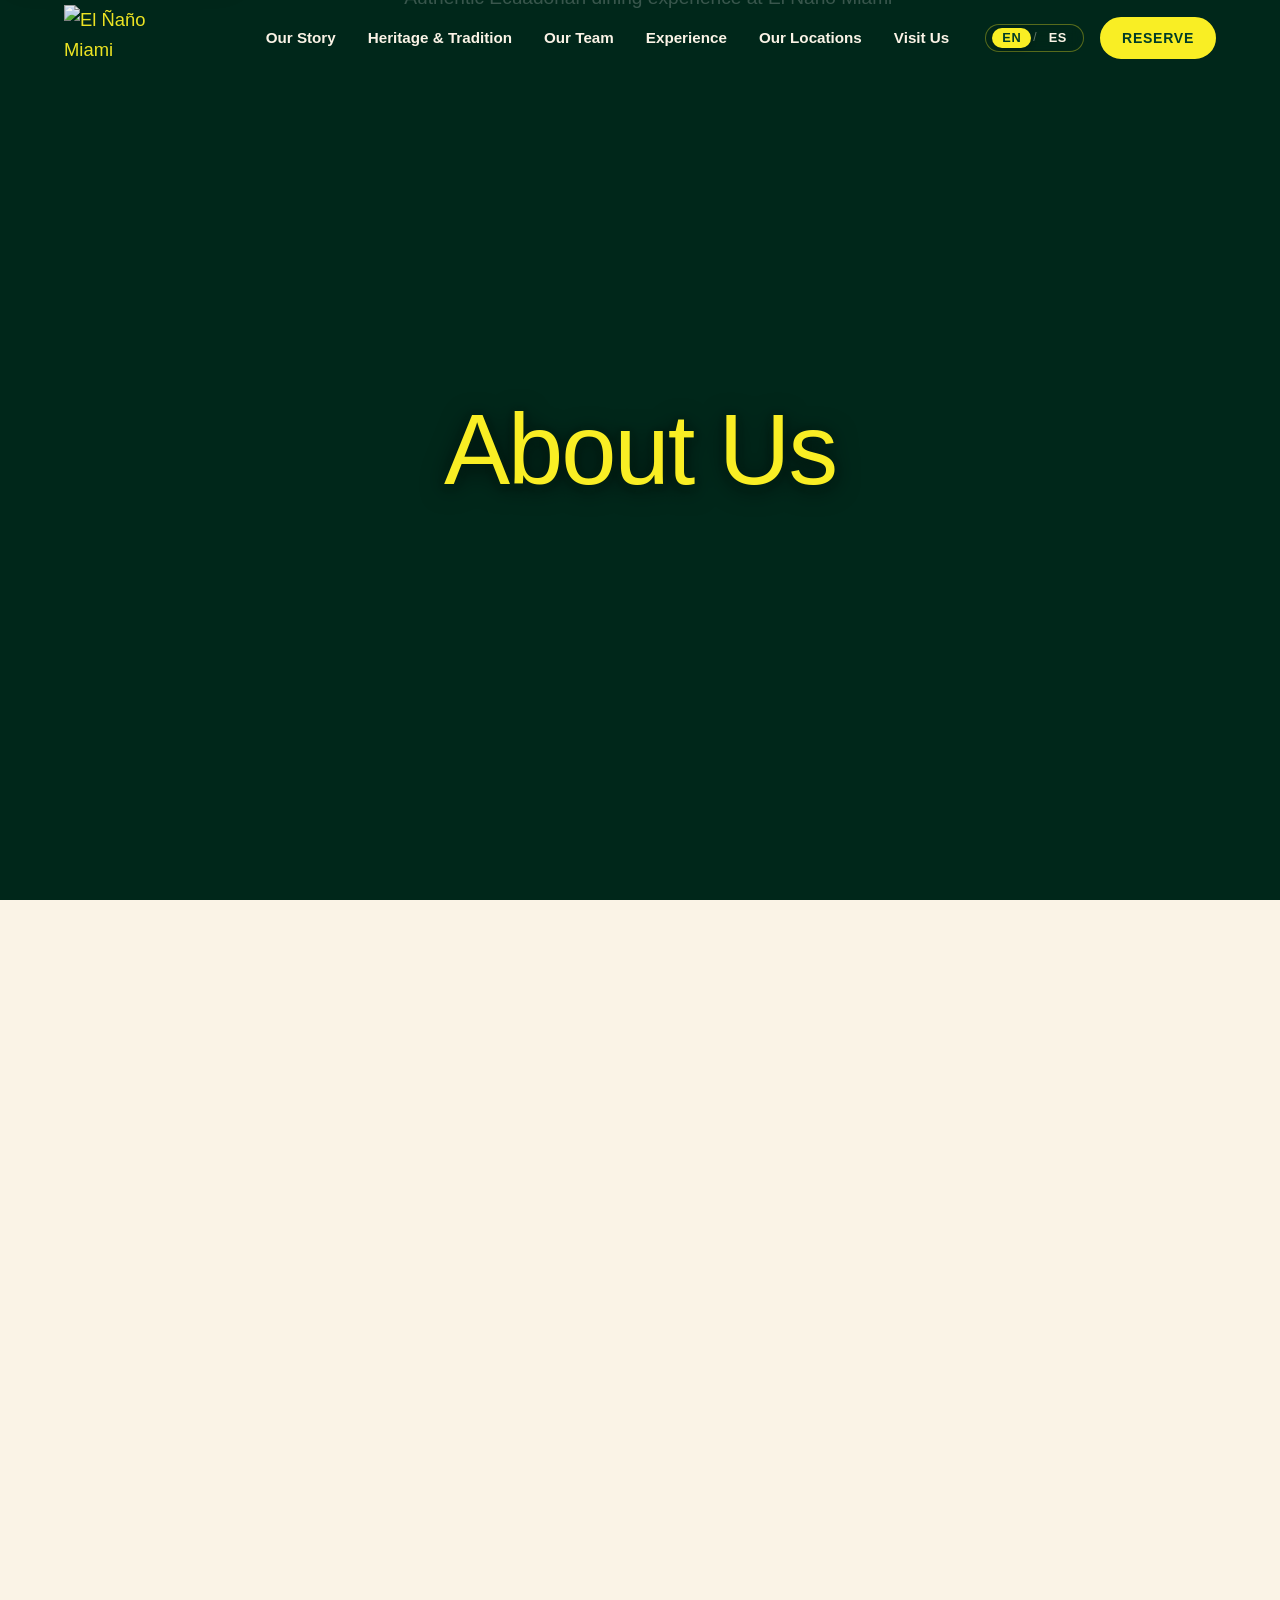
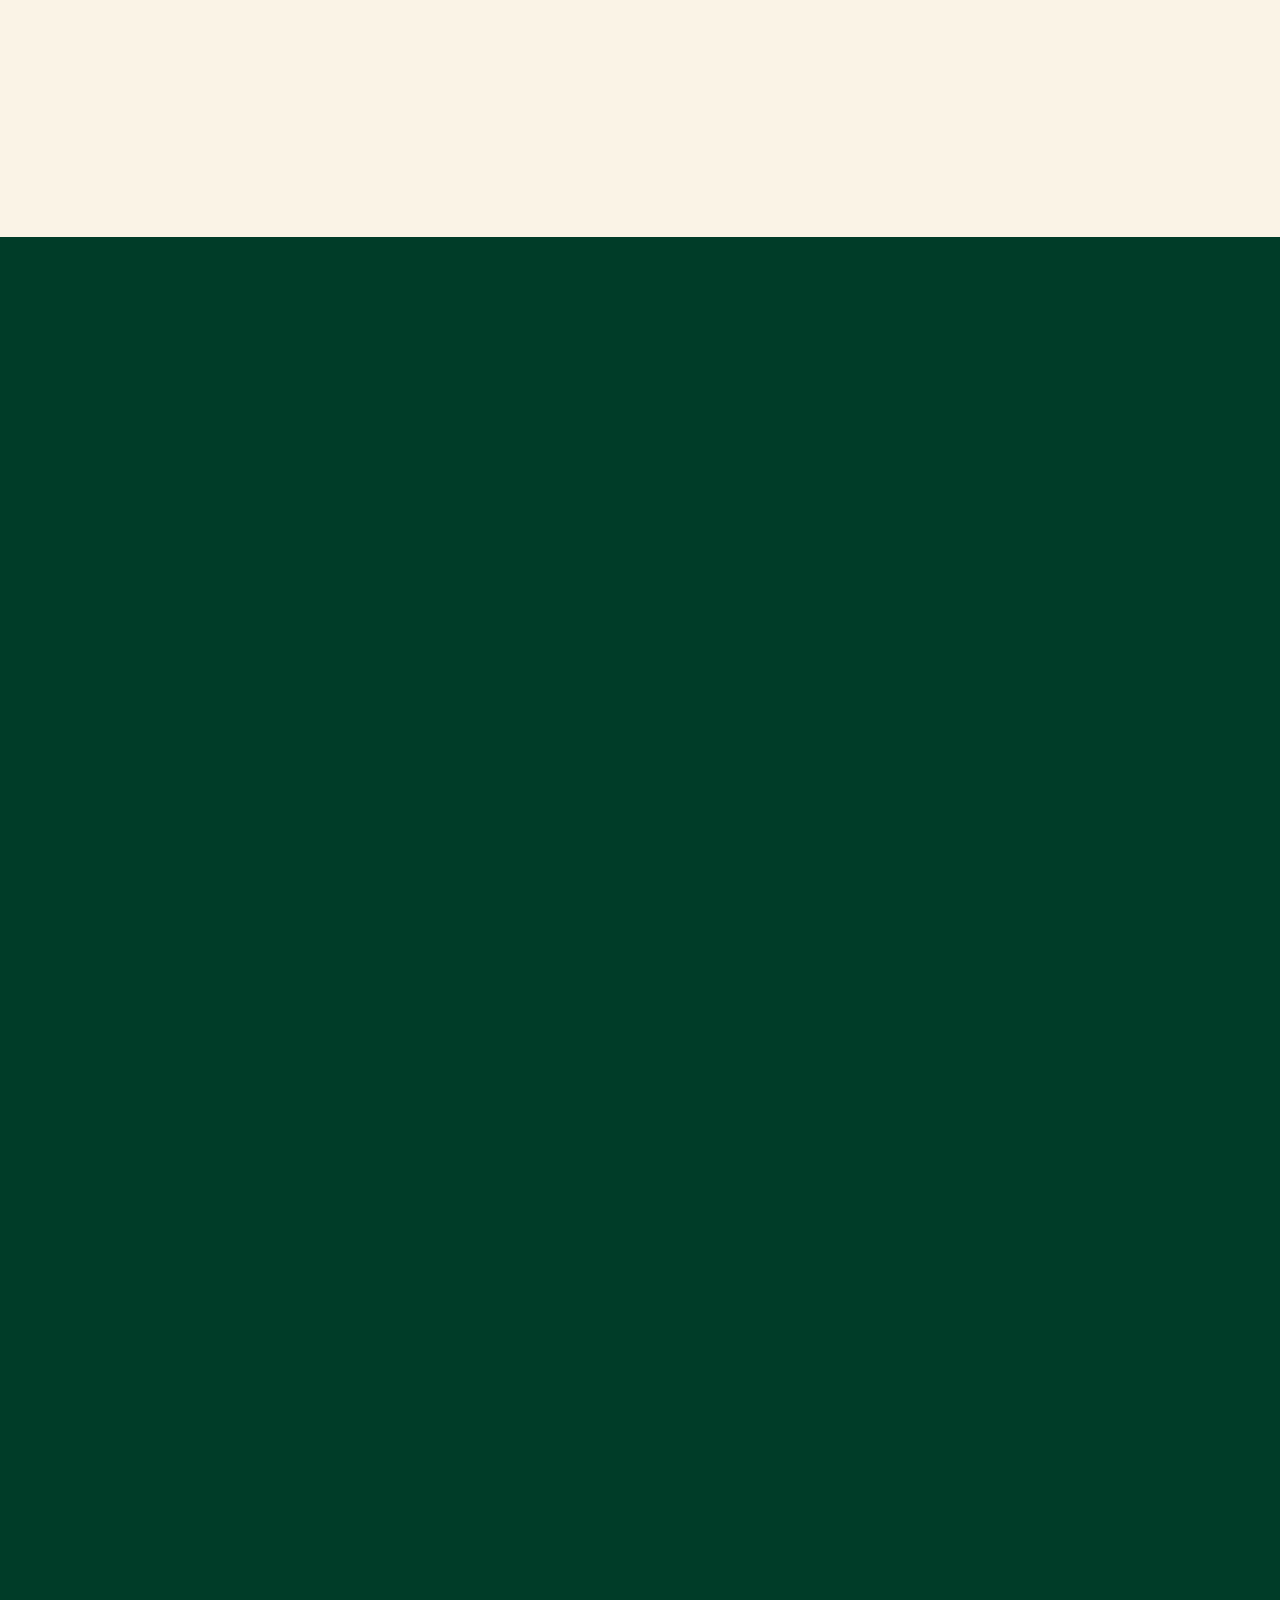
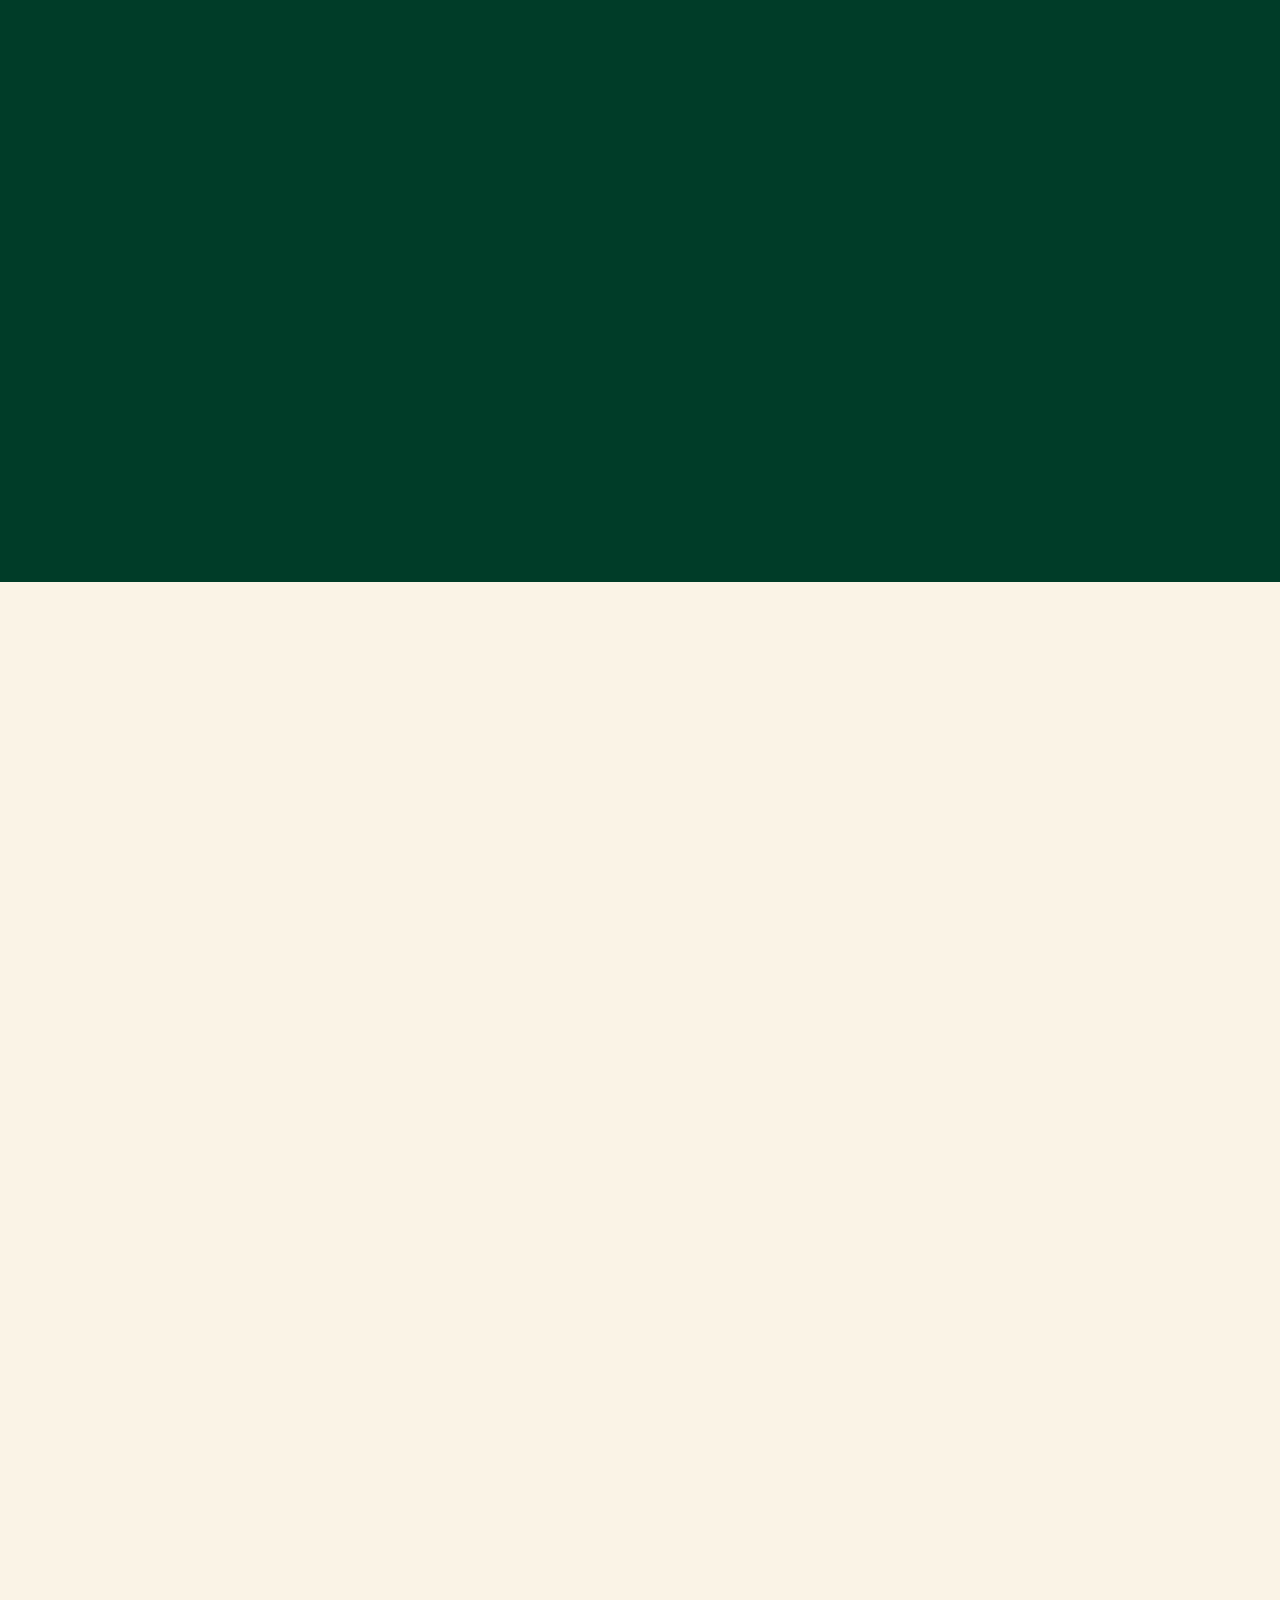
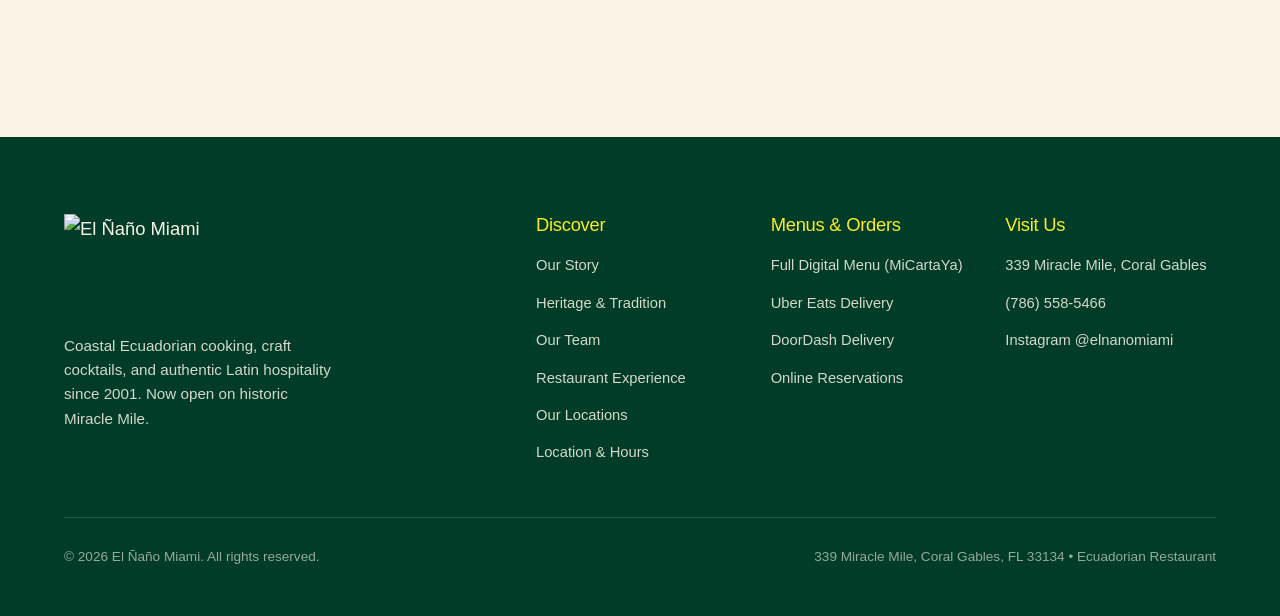
==== commit 0dd192c8: "Update About Us page and image sections" ====
--- a/index.html
+++ b/index.html
@@ -12,12 +12,12 @@
   <meta property="og:description" content="Discover our culinary heritage, 20+ years of tradition, four international locations, and dedicated team on Miracle Mile in Coral Gables.">
   <meta property="og:type" content="restaurant">
   <meta property="og:url" content="https://www.elnanorestaurant.com/">
-  <meta property="og:image" content="assets/img/table.jpg">
+  <meta property="og:image" content="assets/img/hero/hero-feast.jpg">
 
   <link rel="icon" href="assets/logo/el-nano-miami-green.svg" type="image/svg+xml">
   
   <!-- Preload Critical Hero Image for LCP Optimization -->
-  <link rel="preload" as="image" href="assets/img/table.webp" fetchpriority="high">
+  <link rel="preload" as="image" href="assets/img/hero/hero-feast.webp" fetchpriority="high">
   
   <link rel="stylesheet" href="assets/css/style.css?v=2.7">
   <script>document.documentElement.classList.add('js')</script>
@@ -125,18 +125,15 @@
          SECTION 1 — ABOUT US HERO BANNER
          ────────────────────────────────────────────────────────────────────────── -->
     <section class="hero about-hero" aria-label="About Us">
-      <div class="about-hero-inner">
-        <div class="about-hero-text">
-          <h1 class="about-hero-title" data-i18n="nav_about">About Us</h1>
-        </div>
-        <div class="about-hero-media">
-          <figure class="about-hero-frame">
-            <picture>
-              <source srcset="assets/img/table.webp" type="image/webp">
-              <img src="assets/img/table.jpg" alt="Authentic Ecuadorian dining experience at El Ñaño Miami" width="738" height="414" fetchpriority="high">
-            </picture>
-          </figure>
-        </div>
+      <div class="hero-backdrop">
+        <picture>
+          <source srcset="assets/img/hero/hero-feast.webp" type="image/webp">
+          <img src="assets/img/hero/hero-feast.jpg" alt="Authentic Ecuadorian dining experience at El Ñaño Miami" width="2560" height="1920" fetchpriority="high">
+        </picture>
+      </div>
+      <div class="hero-overlay" aria-hidden="true"></div>
+      <div class="about-hero-content">
+        <h1 class="about-hero-title" data-i18n="nav_about">About Us</h1>
       </div>
     </section>
 
--- a/assets/css/style.css
+++ b/assets/css/style.css
@@ -598,72 +598,73 @@
    SECTION 1 — ABOUT US HERO BANNER
    ────────────────────────────────────────────────────────────────────────── */
 .about-hero {
-  background-color: var(--g);
-  color: var(--cream);
-  padding-top: calc(var(--hh) + clamp(36px, 5vw, 60px));
-  padding-bottom: clamp(44px, 6vw, 72px);
-  padding-inline: var(--pad);
   position: relative;
+  min-height: clamp(380px, 52vh, 580px);
+  width: 100%;
+  display: flex;
+  align-items: center;
+  justify-content: center;
+  text-align: center;
   overflow: hidden;
-}
-
-.about-hero-inner {
-  max-width: 1320px;
+  isolation: isolate;
+  background-color: var(--g-deep);
+  margin: 0;
+  padding: var(--hh) 20px;
+  box-sizing: border-box;
+}
+
+.about-hero .hero-backdrop {
+  position: absolute;
+  inset: 0;
+  width: 100%;
+  height: 100%;
+  z-index: -2;
+  margin: 0;
+}
+
+.about-hero .hero-backdrop picture,
+.about-hero .hero-backdrop img {
+  width: 100%;
+  height: 100%;
+  object-fit: cover;
+  object-position: center 42%;
+  display: block;
+}
+
+.about-hero .hero-overlay {
+  position: absolute;
+  inset: 0;
+  z-index: -1;
+  background: linear-gradient(180deg, 
+    rgba(0, 39, 26, 0.76) 0%, 
+    rgba(0, 39, 26, 0.52) 50%, 
+    rgba(0, 39, 26, 0.82) 100%);
+}
+
+.about-hero-content {
+  position: relative;
+  z-index: 1;
+  display: flex;
+  align-items: center;
+  justify-content: center;
+  text-align: center;
+  width: 100%;
+  max-width: 1100px;
   margin: 0 auto;
-  display: grid;
-  grid-template-columns: 1fr;
-  align-items: center;
-  gap: clamp(28px, 4vw, 56px);
-}
-
-@media (min-width: 820px) {
-  .about-hero-inner {
-    grid-template-columns: 1fr 1.15fr;
-  }
-}
-
-.about-hero-text {
-  display: flex;
-  align-items: center;
-  animation: heroFadeIn 0.7s var(--ease) forwards;
+  animation: heroFadeIn 0.8s var(--ease) forwards;
 }
 
 .about-hero-title {
   font-family: var(--font-display);
-  font-size: clamp(3rem, 7vw, 5.4rem);
+  font-size: clamp(3.2rem, 8vw, 6.2rem);
   font-weight: 400;
   line-height: 1.05;
   letter-spacing: -0.02em;
   color: var(--y);
+  text-shadow: 0 4px 24px rgba(0, 0, 0, 0.7), 0 2px 8px rgba(0, 39, 26, 0.9);
   margin: 0;
+  text-align: center;
   text-wrap: balance;
-}
-
-.about-hero-media {
-  position: relative;
-  animation: heroFadeIn 0.8s var(--ease) 0.12s both;
-}
-
-.about-hero-frame {
-  margin: 0;
-  border-radius: var(--radius-md);
-  overflow: hidden;
-  box-shadow: 0 16px 40px rgba(0, 24, 16, 0.4);
-  aspect-ratio: 16 / 10;
-  background-color: var(--g-deep);
-  border: 1px solid rgba(250, 243, 230, 0.12);
-}
-
-.about-hero-frame img {
-  width: 100%;
-  height: 100%;
-  object-fit: cover;
-  display: block;
-  transition: transform 0.6s var(--ease);
-}
-
-.about-hero:hover .about-hero-frame img {
-  transform: scale(1.02);
 }
 
 @keyframes heroFadeIn {
@@ -678,8 +679,7 @@
 }
 
 @media (prefers-reduced-motion: reduce) {
-  .about-hero-text,
-  .about-hero-media {
+  .about-hero-content {
     animation: none;
     opacity: 1;
     transform: none;
@@ -1424,8 +1424,19 @@
    ────────────────────────────────────────────────────────────────────────── */
 .atmosphere {
   padding: clamp(72px, 9vw, 130px) var(--pad);
-  background-color: var(--cream);
+  background-color: var(--g);
+  color: var(--cream);
   position: relative;
+}
+
+.atmosphere .section-head .kicker {
+  color: var(--y);
+}
+.atmosphere .section-head h2 {
+  color: #FFFFFF;
+}
+.atmosphere .section-head p {
+  color: rgba(250, 243, 230, 0.88);
 }
 
 .atmosphere-grid {
@@ -1440,8 +1451,14 @@
   position: relative;
   border-radius: var(--radius-lg);
   overflow: hidden;
-  box-shadow: var(--shadow-md);
-  background-color: var(--g);
+  box-shadow: 0 10px 30px rgba(0, 24, 16, 0.35);
+  background-color: var(--g-deep);
+  border: 1px solid rgba(250, 243, 230, 0.12);
+  transition: border-color 0.3s var(--ease), box-shadow 0.3s var(--ease);
+}
+.atmo-card:hover {
+  border-color: rgba(249, 238, 36, 0.6);
+  box-shadow: 0 16px 40px rgba(0, 24, 16, 0.5);
 }
 .atmo-card img {
   width: 100%;
@@ -1475,7 +1492,7 @@
   position: absolute;
   inset: auto 0 0 0;
   padding: clamp(18px, 3vw, 28px);
-  background: linear-gradient(0deg, rgba(0, 39, 26, 0.92) 0%, rgba(0, 39, 26, 0) 100%);
+  background: linear-gradient(0deg, rgba(0, 24, 16, 0.94) 0%, rgba(0, 24, 16, 0.5) 60%, rgba(0, 24, 16, 0) 100%);
   color: #FFFFFF;
 }
 .atmo-caption h3 {
@@ -1496,20 +1513,30 @@
   margin: 0 auto;
 }
 .feat-item {
-  background-color: #FFFFFF;
+  background-color: var(--g-tint);
   padding: clamp(20px, 2.5vw, 28px);
   border-radius: var(--radius-md);
-  border: 1px solid var(--cream-alt);
-  box-shadow: var(--shadow-sm);
+  border: 1px solid rgba(250, 243, 230, 0.14);
+  box-shadow: 0 6px 20px rgba(0, 24, 16, 0.25);
+  transition: background-color 0.3s var(--ease), border-color 0.3s var(--ease), box-shadow 0.3s var(--ease);
+}
+.feat-item:hover {
+  background-color: rgba(7, 75, 52, 0.95);
+  border-color: var(--y);
+  box-shadow: 0 10px 30px rgba(0, 24, 16, 0.4);
 }
 .feat-item h3 {
   font-size: 1.2rem;
-  color: var(--g);
+  color: var(--y);
   margin-bottom: 8px;
+  transition: color 0.3s var(--ease);
+}
+.feat-item:hover h3 {
+  color: #FFFFFF;
 }
 .feat-item p {
   font-size: 0.92rem;
-  color: rgba(0, 60, 40, 0.8);
+  color: rgba(250, 243, 230, 0.88);
   line-height: 1.5;
 }
 
